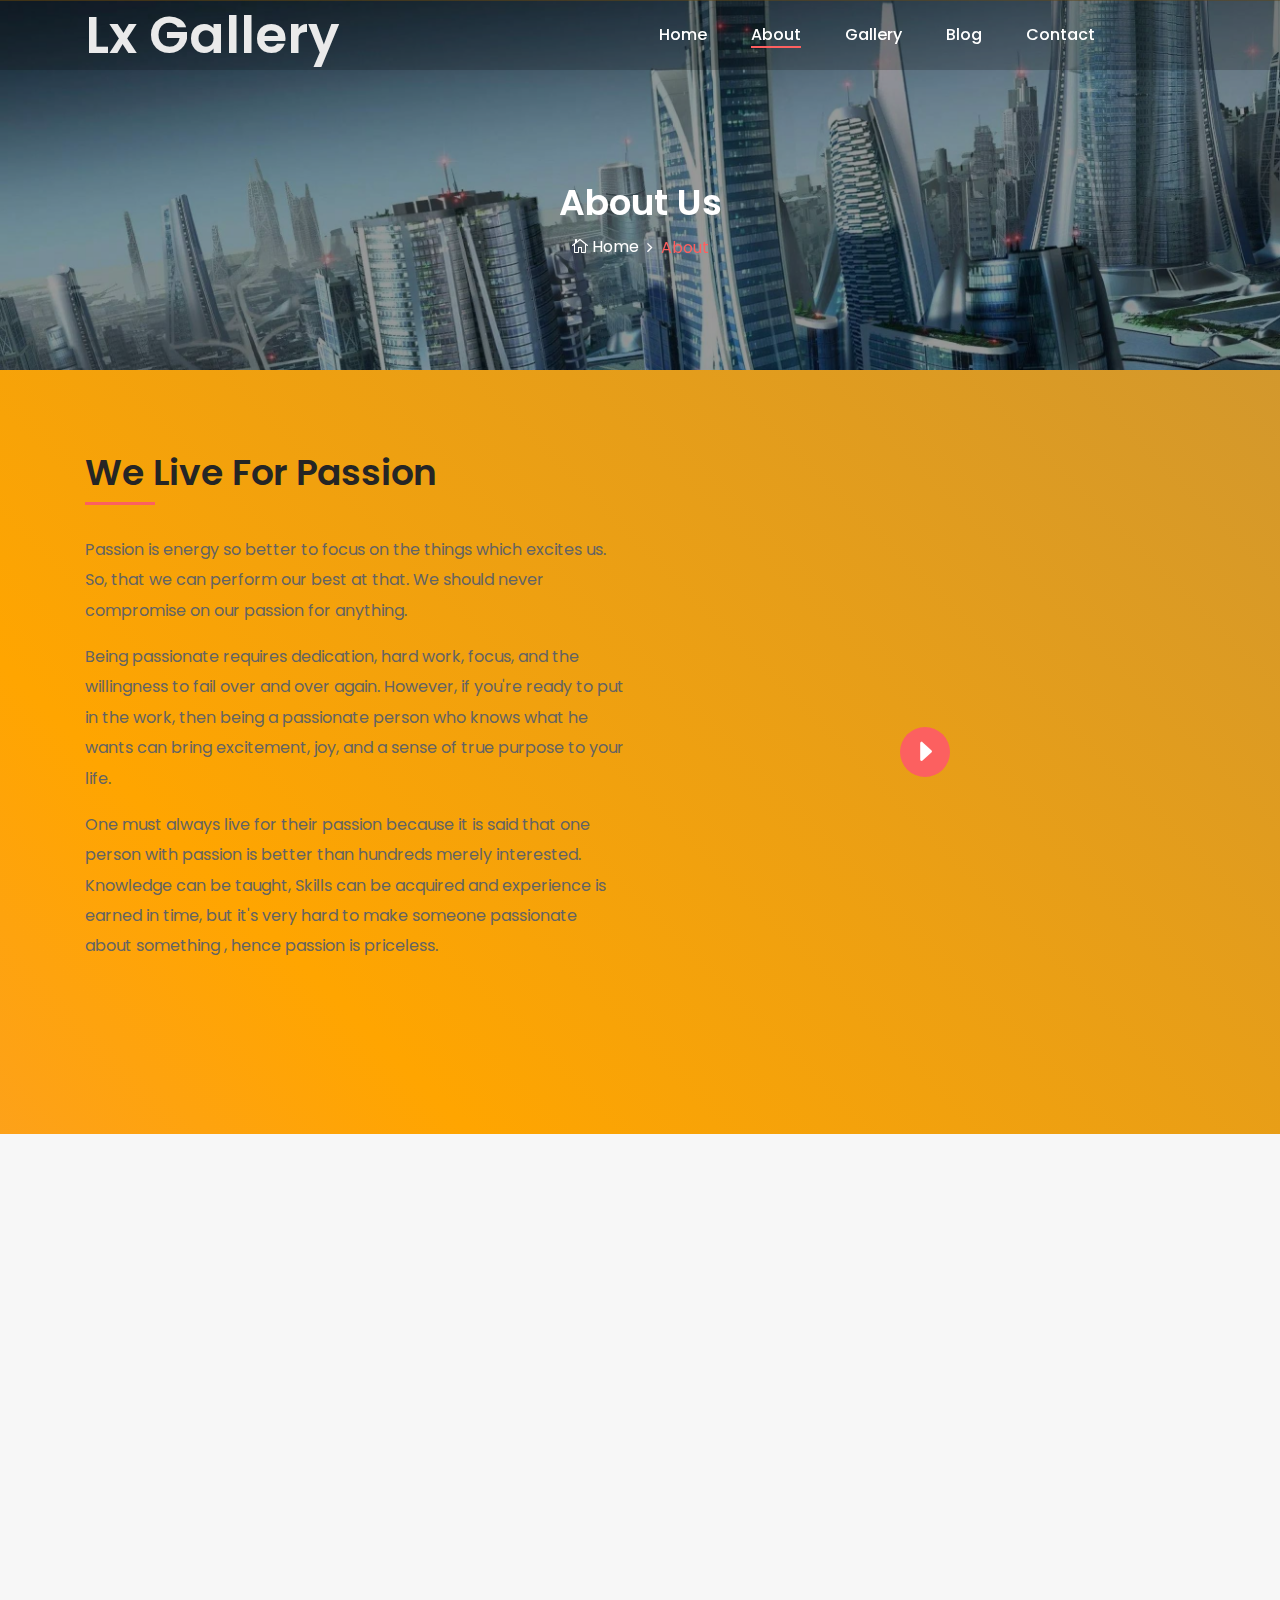
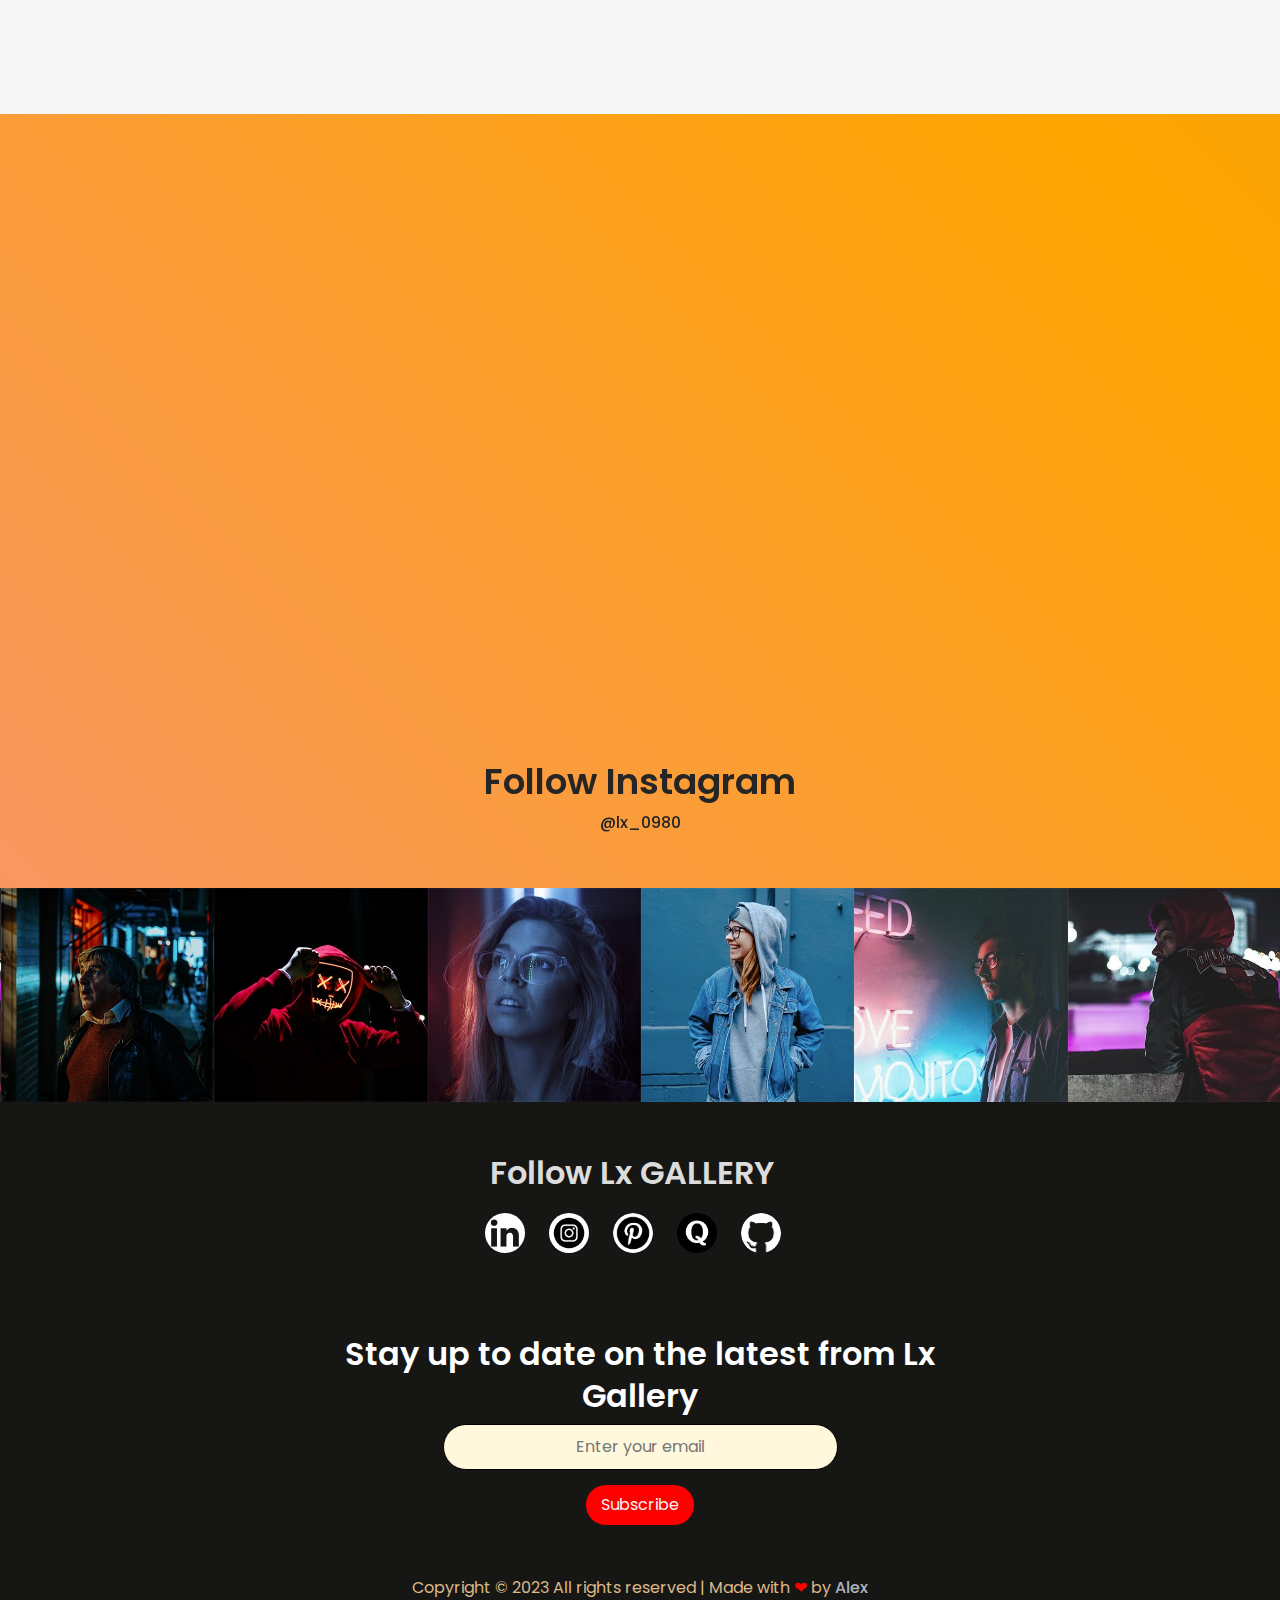
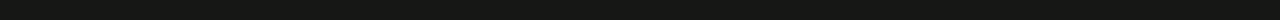
==== about.html @ c734c576 "new" ====
<!DOCTYPE html>
<html lang="en">

<!-- Mirrored from preview.colorlib.com/theme/lx/about.html by HTTrack Website Copier/3.x [XR&CO'2014], Mon, 04 Oct 2021 17:30:33 GMT -->

<head>
    <meta charset="UTF-8">
    <meta name="description" content="">
    <meta http-equiv="X-UA-Compatible" content="IE=edge">
    <meta name="viewport" content="width=device-width, initial-scale=1, shrink-to-fit=no">

    <title>Lx Gallery | About</title>
    <link rel="stylesheet" href="https://cdnjs.cloudflare.com/ajax/libs/font-awesome/6.0.0-beta2/css/all.min.css"
        integrity="sha512-YWzhKL2whUzgiheMoBFwW8CKV4qpHQAEuvilg9FAn5VJUDwKZZxkJNuGM4XkWuk94WCrrwslk8yWNGmY1EduTA=="
        crossorigin="anonymous" referrerpolicy="no-referrer" />
    <link rel="icon" href="img/core-img/favicon.png">

    <link rel="stylesheet" href="A.style.css.pagespeed.cf.0VivtDGN1d.css">

    <style>
        h1 {
            color: #eaeaea;
        }

        @media only screen and (max-width: 767px) {
            h1 {
                font-size: 1.8rem;
            }

            .classy-nav-container .classy-navbar .nav-brand {
                max-width: fit-content;
                margin-right: 15px;
            }
        }
    </style>
</head>

<body>

    <div id="preloader">
        <div class="loader"></div>
    </div>


    <div class="top-search-area">
        <div class="modal fade" id="searchModal" tabindex="-1" role="dialog" aria-hidden="true">
            <div class="modal-dialog modal-dialog-centered" role="document">
                <div class="modal-content">
                    <div class="modal-body">

                        <button type="button" class="btn close-btn" data-dismiss="modal" style="font-size: 18px;"><i
                                class="fas fa-times-circle"></i> </button>

                        <form action="https://preview.colorlib.com/theme/lx/index.html" method="post">
                            <input type="search" name="top-search-bar" class="form-control"
                                placeholder="Search and hit enter...">
                            <button type="submit">Search</button>
                        </form>
                    </div>
                </div>
            </div>
        </div>
    </div>



    <header class="header-area">

        <div class="main-header-area">
            <div class="classy-nav-container breakpoint-off">
                <div class="container">

                    <nav class="classy-navbar justify-content-between" id="lxNav">

                        <a class="nav-brand" href="index.html">
                            <h1>Lx Gallery</h1>
                        </a>

                        <div class="classy-navbar-toggler">
                            <span class="navbarToggler"><span></span><span></span><span></span></span>
                        </div>

                        <div class="classy-menu">

                            <div class="classycloseIcon">
                                <div class="cross-wrap"><span class="top"></span><span class="bottom"></span></div>
                            </div>

                            <div class="classynav">
                                <ul id="nav">
                                    <li><a href="index.html">Home</a></li>
                                    <li class="active"><a href="about.html">About</a></li>
                                    <li><a href="gallery.html">Gallery</a></li>
                                    <li><a href="blog.html">Blog</a></li>
                                    <li><a href="contact.html">Contact</a></li>
                                </ul>

                                <div class="search-icon" data-toggle="modal" data-target="#searchModal"> <i
                                        class="fa fa-search" aria-hidden="true"></i> </div>
                            </div>

                        </div>
                    </nav>
                </div>
            </div>
        </div>
    </header>


    <section class="breadcrumb-area bg-img bg-overlay jarallax" style="background-image: url(img/lx-imges/lx4.jpg);">
        <div class="container h-100">
            <div class="row h-100 align-items-center">
                <div class="col-12">
                    <div class="breadcrumb-content text-center">
                        <h2 class="page-title">About Us</h2>
                        <nav aria-label="breadcrumb">
                            <ol class="breadcrumb justify-content-center">
                                <li class="breadcrumb-item"><a href="index.html"><i class="icon_house_alt"></i> Home</a>
                                </li>
                                <li class="breadcrumb-item active" aria-current="page">About</li>
                            </ol>
                        </nav>
                    </div>
                </div>
            </div>
        </div>
    </section>


    <div class="about-us-area section-padding-80-0 clearfix">
        <div class="container">
            <div class="row align-items-center">
                <div class="col-12 col-lg-6">
                    <div class="about-us-content mb-80">
                        <h3 class="wow fadeInUp" data-wow-delay="100ms">We Live For Passion</h3>
                        <div class="line wow fadeInUp" data-wow-delay="200ms"></div>
                        <p class="wow fadeInUp simple-text-color" data-wow-delay="300ms">Passion is energy so better to
                            focus on the
                            things which excites us. So, that we can perform our best at that. We should never
                            compromise on our passion for anything.</p>
                        <p class="wow fadeInUp simple-text-color" data-wow-delay="250ms">Being passionate requires
                            dedication, hard work,
                            focus, and the willingness to fail over and over again. However, if you're ready to put in
                            the work, then being a passionate person who knows what he wants can bring excitement, joy,
                            and a sense of true purpose to your life.</p>
                        <p class="wow fadeInUp simple-text-color" data-wow-delay="400ms">One must always live for their
                            passion because it
                            is said that one person with passion is better than hundreds merely interested. Knowledge
                            can be taught, Skills can be
                            acquired and experience is earned in time, but it's very hard to make someone passionate
                            about something , hence passion is priceless.</p>
                        <a class="btn lx-btn btn-2 mt-30 wow fadeInUp" data-wow-delay="300ms"
                            href="contact.html">Contact Us</a>
                    </div>
                </div>
                <div class="col-12 col-lg-6">
                    <div class="about-video-area mb-80 wow fadeInUp" data-wow-delay="100ms">
                        <img src="https://i.ibb.co/8MHrgJZ/ELYSIAN-FIELDS-3030.jpg" alt="">
                        <div class="video-icon">
                            <a target="__blank" class="video-play-btn" onclick="redirect()"><i
                                    class="arrow_triangle-right"></i></a>
                        </div>
                    </div>
                </div>
            </div>
        </div>
    </div>


    <section class="why-choose-us-area bg-gray section-padding-80-0 clearfix">
        <div class="container">
            <div class="row">
                <div class="col-12">
                    <div class="section-heading text-center wow fadeInUp" data-wow-delay="100ms">
                        <h2>Why Choose Us</h2>
                    </div>
                </div>
            </div>
            <div class="row">

                <div class="col-md-6 col-lg-4">
                    <div class="why-choose-us-content text-center mb-80 wow fadeInUp" data-wow-delay="100ms">
                        <div class="chosse-us-icon">
                            <i class="fa fa-film" aria-hidden="true"></i>
                        </div>
                        <h4>High Quality Images</h4>
                        <p>Images and photography fascinates everybody but we believe in quality and provide High
                            quality images which are best to see, to show, to set. </p>
                    </div>
                </div>

                <div class="col-md-6 col-lg-4">
                    <div class="why-choose-us-content text-center mb-80 wow fadeInUp" data-wow-delay="300ms">
                        <div class="chosse-us-icon">
                            <i class="fa fa-pencil" aria-hidden="true"></i>
                        </div>
                        <h4>Abundant Experience</h4>
                        <p>Experiences makes a man perfect at everything. With a sufficient abundant experienced
                            phtographers we provide you the best images.</p>
                    </div>
                </div>

                <div class="col-md-6 col-lg-4">
                    <div class="why-choose-us-content text-center mb-80 wow fadeInUp" data-wow-delay="500ms">
                        <div class="chosse-us-icon">
                            <i class="fa fa-camera" aria-hidden="true"></i>
                        </div>
                        <h4>Modern Equipments</h4>
                        <p>With modern and updated equipments we are able to capture every moment in an attractive
                            manner. We use latest equipments.</p>
                    </div>
                </div>
            </div>
        </div>
    </section>


    <section class="our-team-area section-padding-80-50">
        <div class="container">
            <div class="row">
                <div class="col-12">
                    <div class="section-heading text-center wow fadeInUp" data-wow-delay="100ms">
                        <h2>Our Team</h2>
                    </div>
                </div>
            </div>
            <div class="row">

                <div class="col-md-6 col-xl-3">
                    <div class="team-content-area text-center mb-30 wow fadeInUp" data-wow-delay="100ms">
                        <div class="member-thumb">
                            <img src="img/bg-img/0AIB_github.jpg" alt="">
                        </div>
                        <h5>Lx</h5>
                        <span>Developer</span>
                        <div class="member-social-info">
                            <a href="https://github.com/0AIB" target="_blank" style="font-size: 18px; "><i
                                    class="fab fa-github" aria-hidden="true"></i></a>
                            <a href="https://www.twitter.com/Lx0980" target="_blank" style="font-size: 18px; "> <i
                                    class="fa fa-twitter" aria-hidden="true"></i> </a>
                            <a href="https://www.linkedin.com/in/lx-rn-1310b0256" target="_blank"
                                style="font-size: 18px; "> <i class="fa fa-linkedin" aria-hidden="true"></i> </a>
                            <a href="https://in.pinterest.com/Lx0980" target="_blank" style="font-size: 18px; "> <i
                                    class="fa fa-pinterest" aria-hidden="true"></i> </a>
                        </div>
                    </div>
                </div>

                <div class="col-md-6 col-xl-3">
                    <div class="team-content-area text-center mb-30 wow fadeInUp" data-wow-delay="300ms">
                        <div class="member-thumb">
                            <img src="img/bg-img/20.jpg" alt="">
                        </div>
                        <h5>Tommy Kim</h5>
                        <span>Photographer</span>
                        <div class="member-social-info">
                            <a href="https://www.facebook.com" target="_blank" style="font-size: 18px; "><i
                                    class="fab fa-facebook" aria-hidden="true"></i></a>
                            <a href="https://www.twitter.com/Lx0980/" target="_blank" style="font-size: 18px; "> <i
                                    class="fa fa-twitter" aria-hidden="true"></i> </a>
                            <a href="https://www.linkedin.com/in/lx-rn-1310b0256" target="_blank"
                                style="font-size: 18px; "> <i class="fa fa-linkedin" aria-hidden="true"></i> </a>
                            <a href="https://in.pinterest.com/Lx0980/" target="_blank" style="font-size: 18px; "> <i
                                    class="fa fa-pinterest" aria-hidden="true"></i> </a>
                        </div>
                    </div>
                </div>

                <div class="col-md-6 col-xl-3">
                    <div class="team-content-area text-center mb-30 wow fadeInUp" data-wow-delay="500ms">
                        <div class="member-thumb">
                            <img src="img/bg-img/21.jpg" alt="">
                        </div>
                        <h5>Max McCormick</h5>
                        <span>Photographer</span>
                        <div class="member-social-info">
                            <a href="https://t.me/LxChatGroup" target="_blank" style="font-size: 18px; "><i
                                    class="fab fa-telegram" aria-hidden="true"></i></a>
                            <a href="https://www.twitter.com/Lx0980" target="_blank" style="font-size: 18px; "> <i
                                    class="fa fa-twitter" aria-hidden="true"></i> </a>
                            <a href="https://www.linkedin.com/in/lx-rn-1310b0256" target="_blank"
                                style="font-size: 18px; "> <i class="fa fa-linkedin" aria-hidden="true"></i> </a>
                            <a href="https://in.pinterest.com/Lx0980" target="_blank" style="font-size: 18px; "> <i
                                    class="fa fa-pinterest" aria-hidden="true"></i> </a>
                        </div>
                    </div>
                </div>

                <div class="col-md-6 col-xl-3">
                    <div class="team-content-area text-center mb-30 wow fadeInUp" data-wow-delay="700ms">
                        <div class="member-thumb">
                            <img src="img/bg-img/22.jpg" alt="">
                        </div>
                        <h5>Robert Ward</h5>
                        <span>Photographer</span>
                        <div class="member-social-info">
                            <a href="https://t.me/LxChatGroup" target="_blank" style="font-size: 18px; "><i
                                    class="fab fa-telegram" aria-hidden="true"></i></a>
                            <a href="https://www.twitter.com/Lx0980" target="_blank" style="font-size: 18px; "> <i
                                    class="fa fa-twitter" aria-hidden="true"></i> </a>
                            <a href="https://www.linkedin.com/in/lx-rn-1310b0256/" target="_blank"
                                style="font-size: 18px; "> <i class="fa fa-linkedin" aria-hidden="true"></i> </a>
                            <a href="https://in.pinterest.com/Lx0980" target="_blank" style="font-size: 18px; "> <i
                                    class="fa fa-pinterest" aria-hidden="true"></i> </a>
                        </div>
                    </div>
                </div>
            </div>
        </div>
    </section>


    <div class="follow-area clearfix">
        <div class="container">
            <div class="row">
                <div class="col-12">
                    <div class="section-heading text-center">
                        <h2>Follow Instagram</h2>
                        <p><a href="https://www.instagram.com/lx_0980/">@lx_0980</a></p>
                    </div>
                </div>
            </div>
        </div>

        <div class="instragram-feed-area owl-carousel">

            <div class="single-instagram-item">
                <img src="img/bg-img/x11.jpg.pagespeed.ic.EUL6KdRKnX.jpg" alt="">
                <div class="instagram-hover-content text-center d-flex align-items-center justify-content-center">
                    <a href="#" style="font-size: 18px;">
                        <i class="fa fa-instagram" aria-hidden="true"></i>
                        <span>Lx_0980</span>
                    </a>
                </div>
            </div>

            <div class="single-instagram-item">
                <img src="img/bg-img/x12.jpg.pagespeed.ic.KtvCPGmp2L.jpg" alt="">
                <div class="instagram-hover-content text-center d-flex align-items-center justify-content-center">
                    <a href="#" style="font-size: 18px;">
                        <i class="fa fa-instagram" aria-hidden="true"></i>
                        <span>Lx_0980</span>
                    </a>
                </div>
            </div>

            <div class="single-instagram-item">
                <img src="img/bg-img/x13.jpg.pagespeed.ic.Yyn_qfYWhe.jpg" alt="">
                <div class="instagram-hover-content text-center d-flex align-items-center justify-content-center">
                    <a href="#" style="font-size: 18px;">
                        <i class="fa fa-instagram" aria-hidden="true"></i>
                        <span>Lx_0980</span>
                    </a>
                </div>
            </div>

            <div class="single-instagram-item">
                <img src="img/bg-img/x14.jpg.pagespeed.ic.HrODpshf0G.jpg" alt="">
                <div class="instagram-hover-content text-center d-flex align-items-center justify-content-center">
                    <a href="#" style="font-size: 18px;">
                        <i class="fa fa-instagram" aria-hidden="true"></i>
                        <span>Lx_0980</span>
                    </a>
                </div>
            </div>

            <div class="single-instagram-item">
                <img src="img/bg-img/x15.jpg.pagespeed.ic.E9v-lQJEPj.jpg" alt="">
                <div class="instagram-hover-content text-center d-flex align-items-center justify-content-center">
                    <a href="#" style="font-size: 18px;">
                        <i class="fa fa-instagram" aria-hidden="true"></i>
                        <span>Lx_0980</span>
                    </a>
                </div>
            </div>

            <div class="single-instagram-item">
                <img src="img/bg-img/x16.jpg.pagespeed.ic._rIX_EXu7n.jpg" alt="">
                <div class="instagram-hover-content text-center d-flex align-items-center justify-content-center">
                    <a href="#" style="font-size: 18px;">
                        <i class="fa fa-instagram" aria-hidden="true"></i>
                        <span>Lx_0980</span>
                    </a>
                </div>
            </div>
        </div>
    </div>


    <footer>
        <div class="wrapper">
            <div class="containerUp">
                <div class="social-info">
                    <h2>Follow Lx GALLERY</h2>
                    <div class="icons">

                        <a href="https://www.linkedin.com/in/lx-rn-1310b0256" target="_blank"><img
                                src="./img/footer-icons/pinpng.com-linkedin-png-533635.png"></a>
                        <a href="https://www.instagram.com/lx_0980" target="_blank"><img
                                src="./img/footer-icons/insta.jpg"></a>
                         <a href="https://in.pinterest.com/Lx0980/" target="_blank"><img
                                src="./img/footer-icons/pinterest-new.png"></a>
                        <a href="https://www.quora.com/profile/Lx0980" target="_blank"><img
                                src="./img/footer-icons/quora.png"></a>
                        <a href="https://github.com/0AIB" target="_blank"><img
                                src="./img/footer-icons/gtihub.png"></a>

                    </div>
                </div>
                <div class="connect">
                    <h2>Stay up to date on the latest from Lx Gallery</h2>
                    <form>
                        <input type="email" placeholder="Enter your email">
                        <button>Subscribe</button>
                    </form>
                </div>
            </div>
            <hr>
            <div class="containerDown">
                <div class="last">
                    <p>Copyright © 2023 All rights reserved | Made with <span class="heart">❤</span> by <a href="#"
                            target="_blank">Alex</a></p>
                </div>
            </div>
        </div>
    </footer>


    <script src="js/jquery.min.js"></script>

    <script src="js/popper.min.js%2bbootstrap.min.js.pagespeed.jc.9S4FA15Zn6.js"></script>
    <script>
        eval(mod_pagespeed_2mSwO3vn68);
    </script>

    <script>
        eval(mod_pagespeed_aQrG1NKKxL);
    </script>

    <script src="js/lx.bundle.js"></script>

    <script src="js/default-assets/active.js"></script>

    <script async src="https://www.googletagmanager.com/gtag/js?id=UA-23581568-13"></script>
    <script>
        window.dataLayer = window.dataLayer || [];
        function redirect() {
            window.location.href = "https://youtu.be/9WZVhs7TDdA"
        }
        function gtag() {
            dataLayer.push(arguments);
        }
        gtag('js', new Date());

        gtag('config', 'UA-23581568-13');
    </script>
    <script defer src="../../../static.cloudflareinsights.com/beacon.min.js"
        data-cf-beacon='{"rayId":"6990232658ee1baa","token":"cd0b4b3a733644fc843ef0b185f98241","version":"2021.9.0","si":100}'></script>
</body>

<!-- Mirrored from preview.colorlib.com/theme/lx/about.html by HTTrack Website Copier/3.x [XR&CO'2014], Mon, 04 Oct 2021 17:30:38 GMT -->

</html>
---- A.style.css.pagespeed.cf.0VivtDGN1d.css ----
@import url(https://fonts.googleapis.com/css?family=Poppins:100,200,300,400,500,600,700);
@import url(css/bootstrap.min.css);
@import url(css/animate.css);
@import url(css/default-assets/classy-nav.css);
@import url(css/owl.carousel.min.css);
@import url(css/magnific-popup.css);
@import url(css/font-awesome.min.css);
@import url(css/default-assets/themify-icons.css);
@import url(css/style.css);
* {
  margin: 0;
  padding: 0
}

body {
  font-family: "Poppins", sans-serif;
  font-weight: 400;
  font-size: 16px;
  position: relative;
  z-index: auto
}

h1, h2, h3, h4, h5, h6 {
  font-family: "Poppins", sans-serif;
  color: #252525;
  line-height: 1.3;
  font-weight: 600
}

a, a:active, a:focus, a:hover {
  color: #252525;
  text-decoration: none;
  -webkit-transition-duration: 500ms;
  -o-transition-duration: 500ms;
  transition-duration: 500ms;
  outline: none;
  font-weight: 500
}

li {
  list-style: none
}

p {
  line-height: 1.9;
  color: #636363;
  font-size: 16px;
  font-weight: 400
}

img {
  width: 100%;
  height: auto
}

ul {
  margin: 0;
  padding: 0
}

ul li {
  margin: 0;
  padding: 0
}

.bg-overlay {
  position: relative;
  z-index: 1
}

.bg-overlay::after {
  position: absolute;
  content: "";
  height: 100%;
  width: 100%;
  top: 0;
  left: 0;
  z-index: -1;
  background-color: rgba(0, 0, 0, .4)
}

.bg-img {
  background-position: center center!important;
  background-size: cover!important;
  background-repeat: no-repeat!important
}

.jarallax {
  position: relative;
  z-index: 0
}

.jarallax>.jarallax-img {
  position: absolute;
  object-fit: cover;
  font-family: 'object-fit: cover';
  top: 0;
  left: 0;
  width: 100%;
  height: 100%;
  z-index: -1
}

.mfp-image-holder .mfp-close, .mfp-iframe-holder .mfp-close {
  position: fixed;
  z-index: 100;
  color: #fff;
  right: 20px;
  text-align: center;
  padding-right: 0;
  width: 100%;
  top: 20px;
  width: 30px;
  background: #fc6060;
  height: 30px;
  line-height: 30px
}

img.mfp-img {
  -webkit-box-shadow: 0 2px 40px 8px rgba(15, 15, 15, .15);
  box-shadow: 0 2px 40px 8px rgba(15, 15, 15, .15)
}

button.mfp-close, button.mfp-arrow {
  background: #fc6060
}

.mfp-bottom-bar {
  display: none!important
}

.mfp-bg {
  background-color: #000
}

.bg-transparent {
  background-color: transparent!important
}

.bg-gray {
  background-color: #f7f7f7!important
}

textarea:focus, input:focus {
  outline: none
}

textarea:invalid, input:invalid, textarea:required, input:required {
  box-shadow: none!important
}

.border {
  border-color: #ebebeb
}

.mfp-arrow-left::after {
  border-right-color: transparent
}

.mfp-arrow-left::before {
  border-right-color: #fff
}

.mfp-arrow-right::after {
  border-left-color: transparent
}

.mfp-arrow-right::before {
  border-left-color: #fff
}

.mt-15 {
  margin-top: 15px
}

.mt-30 {
  margin-top: 30px
}

.mt-40 {
  margin-top: 40px
}

.mt-50 {
  margin-top: 50px
}

.mt-70 {
  margin-top: 70px
}

.mt-80 {
  margin-top: 80px
}

.mt-100 {
  margin-top: 100px
}

.mt-150 {
  margin-top: 150px
}

.mr-15 {
  margin-right: 15px
}

.mr-30 {
  margin-right: 30px
}

.mr-50 {
  margin-right: 50px
}

.mr-100 {
  margin-right: 100px
}

.mb-10 {
  margin-bottom: 10px
}

.mb-15 {
  margin-bottom: 15px
}

.mb-30 {
  margin-bottom: 30px
}

.mb-40 {
  margin-bottom: 40px
}

.mb-50 {
  margin-bottom: 50px
}

.mb-60 {
  margin-bottom: 60px
}

.mb-70 {
  margin-bottom: 70px
}

.mb-80 {
  margin-bottom: 80px
}

.mb-100 {
  margin-bottom: 100px
}

.ml-15 {
  margin-left: 15px
}

.ml-30 {
  margin-left: 30px
}

.ml-50 {
  margin-left: 50px
}

.ml-100 {
  margin-left: 100px
}

.pt-50 {
  padding-top: 50px!important
}

.section-padding-80 {
  padding-top: 80px;
  padding-bottom: 80px
}

.section-padding-0-80 {
  padding-top: 0;
  padding-bottom: 80px
}

.section-padding-80-0 {
  padding-top: 80px;
  padding-bottom: 0
}

.section-padding-80-50 {
  padding-top: 80px;
  padding-bottom: 50px
}

.section-padding-100 {
  padding-top: 100px;
  padding-bottom: 100px
}

.section-padding-0-100 {
  padding-top: 0;
  padding-bottom: 100px
}

.section-padding-100-0 {
  padding-top: 100px;
  padding-bottom: 0
}

#preloader {
  position: fixed;
  width: 100%;
  height: 100%;
  z-index: 9999999;
  top: 0;
  left: 0;
  background-color: #fff;
  display: -webkit-box;
  display: -ms-flexbox;
  display: flex;
  -webkit-box-align: center;
  -ms-flex-align: center;
  align-items: center;
  -webkit-box-pack: center;
  -ms-flex-pack: center;
  justify-content: center;
  overflow: hidden
}

.loader, .loader:before, .loader:after {
  border-radius: 50%;
  width: 2.5em;
  height: 2.5em;
  -webkit-animation-fill-mode: both;
  animation-fill-mode: both;
  -webkit-animation: load7 1.8s infinite ease-in-out;
  animation: load7 1.8s infinite ease-in-out
}

.loader {
  margin-top: -20px;
  color: #fc6060;
  font-size: 6px;
  position: relative;
  -webkit-transform: translateZ(0);
  -ms-transform: translateZ(0);
  transform: translateZ(0);
  -webkit-animation-delay: -.16s;
  animation-delay: -.16s
}

.loader:before, .loader:after {
  content: '';
  position: absolute;
  top: 0
}

.loader:before {
  left: -3.5em;
  -webkit-animation-delay: -.32s;
  animation-delay: -.32s
}

.loader:after {
  left: 3.5em
}

@-webkit-keyframes load7 {
  0%, 80%, 100% {
    box-shadow: 0 2.5em 0 -1.3em;
  }
  40% {
    box-shadow: 0 2.5em 0 0;
  }
}

@keyframes load7 {
  0%, 80%, 100% {
    box-shadow: 0 2.5em 0 -1.3em;
  }
  40% {
    box-shadow: 0 2.5em 0 0;
  }
}

.section-heading {
  position: relative;
  z-index: 1;
  margin-bottom: 50px
}

.section-heading h2 {
  font-size: 36px;
  text-transform: capitalize;
  margin-bottom: 5px;
  display: block;
  line-height: 1.2
}

@media only screen and (max-width:767px) {
  .section-heading h2 {
    font-size: 24px
  }
}

.section-heading p {
  margin-bottom: 0
}

.section-heading.white p, .section-heading.white h2 {
  color: #fff
}

#scrollUp {
  position: fixed;
  right: 40px;
  font-size: 20px;
  line-height: 40px;
  width: 40px;
  height: 40px;
  bottom: 40px;
  background-color: #fc6060;
  color: #fff;
  text-align: center;
  -webkit-transition-duration: 500ms;
  -o-transition-duration: 500ms;
  transition-duration: 500ms;
  border-radius: 50%;
  -webkit-box-shadow: 0 2px 40px 8px rgba(15, 15, 15, .15);
  box-shadow: 0 2px 40px 8px rgba(15, 15, 15, .15);
  z-index: 15962536
}

@media only screen and (max-width:767px) {
  #scrollUp {
    right: 20px;
    bottom: 20px
  }
}

#scrollUp:focus, #scrollUp:hover {
  background-color: #000;
  color: #fff
}

.btn:focus {
  box-shadow: none
}

.lx-btn {
  position: relative;
  z-index: 1;
  min-width: 160px;
  height: 46px;
  line-height: 42px;
  font-size: 16px;
  font-weight: 500;
  display: inline-block;
  padding: 0 30px;
  text-align: center;
  text-transform: capitalize;
  background-color: transparent;
  color: #fff;
  border: 2px solid #fc6060;
  border-radius: 60px;
  -webkit-transition-duration: 500ms;
  -o-transition-duration: 500ms;
  transition-duration: 500ms
}

.lx-btn.btn-2 {
  color: #252525
}

.lx-btn:focus, .lx-btn:hover {
  font-weight: 500;
  -webkit-box-shadow: 0 2px 40px 8px rgba(15, 15, 15, .15);
  box-shadow: 0 2px 40px 8px rgba(15, 15, 15, .15);
  background-color: #fc6060;
  color: #fff
}

.badges-btn {
  background-color: #ebebeb;
  padding: 5px 15px;
  display: inline-block;
  color: #636363;
  font-size: 12px;
  font-weight: 500;
  text-transform: uppercase;
  border-radius: 2px;
  -webkit-transition-duration: 500ms;
  -o-transition-duration: 500ms;
  transition-duration: 500ms;
  letter-spacing: 1px
}

.badges-btn:hover, .badges-btn:focus {
  background-color: #fc6060;
  color: #fff;
  font-weight: 500
}

.header-area {
  position: fixed;
  z-index: 100;
  width: 100%;
  -webkit-transition-duration: 500ms;
  -o-transition-duration: 500ms;
  transition-duration: 500ms;
  background-color: transparent
}

.header-area .search-icon {
  position: relative;
  z-index: 1;
  margin-left: 80px
}

.header-area .search-icon i {
  font-size: 18px;
  color: #fff;
  cursor: pointer;
  transition: 0.5s;
}
.header-area .search-icon i:hover {
  transition: 0.5s;
  color: #fc6060;
}

.top-search-area .modal {
  background-color: rgba(0, 0, 0, .7)
}

.top-search-area .modal-content .modal-body {
  padding: 50px
}

.top-search-area .modal-content .modal-body button.close-btn {
  position: absolute;
  top: 15px;
  right: 15px;
  z-index: 10;
  font-size: 14px
}

.top-search-area .modal-content .modal-body button.close-btn.btn {
  padding: 0;
  background-color: transparent
}

.top-search-area form {
  width: 100%;
  position: relative;
  z-index: 1
}

.top-search-area form input {
  width: 100%;
  height: 50px;
  border: none;
  -webkit-box-shadow: 0 0 30px 15px rgba(0, 0, 0, .08);
  box-shadow: 0 0 30px 15px rgba(0, 0, 0, .08);
  border-radius: 6px;
  font-size: 12px;
  font-style: italic;
  padding: 0 20px
}

.top-search-area form input:focus {
  -webkit-box-shadow: 0 0 30px 15px rgba(0, 0, 0, .08);
  box-shadow: 0 0 30px 15px rgba(0, 0, 0, .08)
}

.top-search-area form button {
  position: absolute;
  width: 100px;
  height: 50px;
  top: 0;
  right: 0;
  z-index: 10;
  border-radius: 0 6px 6px 0;
  border: none;
  background-color: #fc6060;
  font-weight: 600;
  font-size: 14px;
  text-transform: uppercase;
  text-align: center;
  color: #fff;
  cursor: pointer
}

.classy-nav-container {
  background-color: transparent;
  padding: 0
}

.classy-nav-container .classy-navbar {
  -webkit-transition-duration: 500ms;
  -o-transition-duration: 500ms;
  transition-duration: 500ms;
  height: 70px;
  padding: 0
}

@media only screen and (max-width:767px) {
  .classy-nav-container .classy-navbar .nav-brand {
    max-width: fit-content;
    margin-right: 15px
  }
}

.classy-nav-container .classy-navbar .classynav ul li a {
  font-size: 16px;
  text-transform: capitalize;
  color: #fff;
  font-weight: 500;
  padding: 0 20px
}

.classy-nav-container .classy-navbar .classynav ul li a:hover, .classy-nav-container .classy-navbar .classynav ul li a:focus {
  color: #fc6060
}

@media only screen and (min-width:992px) and (max-width:1199px) {
  .classy-nav-container .classy-navbar .classynav ul li a {
    font-size: 14px
  }
}

@media only screen and (min-width:768px) and (max-width:991px) {
  .classy-nav-container .classy-navbar .classynav ul li a {
    font-size: 14px;
    color: #252525
  }
  .classy-nav-container .classy-navbar .classynav ul li a:hover, .classy-nav-container .classy-navbar .classynav ul li a:focus {
    color: #fc6060
  }
}

@media only screen and (max-width:767px) {
  .classy-nav-container .classy-navbar .classynav ul li a {
    font-size: 14px;
    color: #252525
  }
  .classy-nav-container .classy-navbar .classynav ul li a:hover, .classy-nav-container .classy-navbar .classynav ul li a:focus {
    color: #fc6060
  }
}

.classy-nav-container .classy-navbar .classynav ul li.cn-dropdown-item ul li a, .classy-nav-container .classy-navbar .classynav ul li.megamenu-item ul li a {
  font-size: 14px;
  text-transform: capitalize;
  height: 42px;
  line-height: 42px;
  padding: 0 30px;
  color: #252525
}

.classy-nav-container .classy-navbar .classynav ul li.cn-dropdown-item ul li a:focus, .classy-nav-container .classy-navbar .classynav ul li.cn-dropdown-item ul li a:hover, .classy-nav-container .classy-navbar .classynav ul li.megamenu-item ul li a:focus, .classy-nav-container .classy-navbar .classynav ul li.megamenu-item ul li a:hover {
  color: #fc6060
}

.classynav ul li.active a {
  position: relative;
  z-index: 1
}

.classynav ul li.active a::before {
  width: calc(100% - 40px);
  height: 2px;
  background-color: #fc6060;
  position: absolute;
  bottom: 7px;
  left: 0;
  z-index: 1;
  content: '';
  left: 50%;
  transform: translateX(-50%)
}

@media only screen and (min-width:768px) and (max-width:991px) {
  .classynav ul li.active a::before {
    display: none
  }
}

@media only screen and (max-width:767px) {
  .classynav ul li.active a::before {
    display: none
  }
}

.classynav ul li.has-down>a::after, .classynav ul li.has-down.active>a::after, .classynav ul li.megamenu-item>a::after {
  color: #fc6060
}

.breakpoint-off .classynav ul li .dropdown, .breakpoint-off .classynav ul li .megamenu {
  width: 210px;
  -webkit-box-shadow: 0 2px 40px 8px rgba(15, 15, 15, .15);
  box-shadow: 0 2px 40px 8px rgba(15, 15, 15, .15);
  border-radius: 6px
}

.breakpoint-off .classynav ul li .megamenu {
  width: 100%
}

.classy-navbar-toggler .navbarToggler span {
  background-color: #252525
}

.main-header-area {
  position: relative;
  z-index: 1;
  background-color: transparent;
  -webkit-transition-duration: 500ms;
  -o-transition-duration: 500ms;
  transition-duration: 500ms;
  height: 70px;
  background-color: rgba(0, 0, 0, .2)
}

.main-header-area.sticky {
  background-color: #000
}

.classy-navbar-toggler .navbarToggler span {
  background-color: #fff
}

.welcome-area {
  position: relative;
  z-index: 1
}

.welcome-slides {
  position: relative;
  z-index: 1;
  overflow: hidden
}

.welcome-slides .owl-prev, .welcome-slides .owl-next {
  -webkit-transition-duration: 500ms;
  -o-transition-duration: 500ms;
  transition-duration: 500ms;
  width: 66px;
  height: 66px;
  border-radius: 50%;
  background-color: rgba(255, 255, 255, .1);
  position: absolute;
  top: 50%;
  left: 70px;
  margin-top: -33px;
  z-index: 10;
  text-align: center;
  line-height: 70px;
  color: #fff;
  font-size: 30px
}

.welcome-slides .owl-prev:hover, .welcome-slides .owl-prev:focus, .welcome-slides .owl-next:hover, .welcome-slides .owl-next:focus {
  background-color: #fc6060
}

@media only screen and (min-width:768px) and (max-width:991px) {
  .welcome-slides .owl-prev, .welcome-slides .owl-next {
    left: 30px
  }
}

@media only screen and (max-width:767px) {
  .welcome-slides .owl-prev, .welcome-slides .owl-next {
    width: 40px;
    left: 15px;
    height: 40px;
    font-size: 18px;
    line-height: 44px
  }
}

.welcome-slides .owl-next {
  left: auto;
  right: 70px
}

@media only screen and (min-width:768px) and (max-width:991px) {
  .welcome-slides .owl-next {
    right: 30px
  }
}

@media only screen and (max-width:767px) {
  .welcome-slides .owl-next {
    right: 15px
  }
}

.single-welcome-slide {
  position: relative;
  z-index: 2;
  width: 100%;
  height: 880px;
  background-color: #fc6060
}

@media only screen and (min-width:992px) and (max-width:1199px) {
  .single-welcome-slide {
    height: 750px
  }
}

@media only screen and (min-width:768px) and (max-width:991px) {
  .single-welcome-slide {
    height: 750px
  }
}

@media only screen and (max-width:767px) {
  .single-welcome-slide {
    height: 600px
  }
}

.single-welcome-slide .welcome-text {
  position: relative;
  z-index: 1
}

.single-welcome-slide .welcome-text h2 {
  font-weight: 700;
  font-size: 82px;
  display: block;
  margin-bottom: 0;
  background: -webkit-linear-gradient(#ff9696, #ffe89e);
  -webkit-background-clip: text;
  -webkit-text-fill-color: transparent
}

@media only screen and (max-width:767px) {
  .single-welcome-slide .welcome-text h2 {
    font-size: 42px
  }
}

.single-welcome-slide .welcome-text p {
  color: #fff;
  margin-bottom: 50px;
  display: block
}

.single-welcome-slide .welcome-text .hero-mail-contact {
  color: #fff;
  font-style: italic;
  text-decoration: underline
}

.single-welcome-slide .welcome-text .hero-mail-contact:hover, .single-welcome-slide .welcome-text .hero-mail-contact:focus {
  color: #fc6060
}

.footer-content {
  padding: 20px 0
}

.footer-content .copywrite-text {
  position: relative;
  z-index: 1
}

.footer-content .copywrite-text p {
  margin-bottom: 0;
  color: #252525
}

@media only screen and (max-width:767px) {
  .footer-content .copywrite-text p {
    font-size: 12px
  }
}

.footer-content .copywrite-text p a {
  color: #fc6060;
  font-weight: 400
}

@media only screen and (max-width:767px) {
  .footer-content .copywrite-text p a {
    font-size: 12px
  }
  .footer-content .footer-logo a img {
    max-width: 50px
  }
}

.footer-content .social-info a {
  color: #252525;
  font-size: 16px;
  margin-right: 20px
}

.footer-content .social-info a:last-child {
  margin-right: 0
}

@media only screen and (max-width:767px) {
  .footer-content .social-info a {
    margin-right: 5px;
    font-size: 12px
  }
}

.footer-content .social-info a:hover, .footer-content .social-info a:focus {
  color: #fc6060
}

.single-instagram-item {
  position: relative;
  z-index: 1;
  overflow: hidden;
  -webkit-transition-duration: 500ms;
  -o-transition-duration: 500ms;
  transition-duration: 500ms
}

.single-instagram-item img {
  width: 100%;
  -webkit-transition-duration: 1500ms;
  -o-transition-duration: 1500ms;
  transition-duration: 1500ms
}

.single-instagram-item .instagram-hover-content {
  width: 100%;
  height: 100%;
  position: absolute;
  top: 0;
  bottom: 0;
  left: 0;
  right: 0;
  background-color: rgba(252, 96, 96, .9);
  opacity: 0;
  visibility: hidden;
  -webkit-transition-duration: 500ms;
  -o-transition-duration: 500ms;
  transition-duration: 500ms
}

.single-instagram-item .instagram-hover-content a {
  text-align: center
}

.single-instagram-item .instagram-hover-content a i {
  color: #fff;
  font-size: 32px;
  display: block;
  margin-bottom: 15px
}

.single-instagram-item .instagram-hover-content a span {
  font-size: 14px;
  margin-bottom: 0;
  color: #fff
}

@media only screen and (min-width:992px) and (max-width:1199px) {
  .single-instagram-item .instagram-hover-content a span {
    font-size: 12px
  }
}

@media only screen and (min-width:768px) and (max-width:991px) {
  .single-instagram-item .instagram-hover-content a span {
    font-size: 12px
  }
}

@media only screen and (max-width:767px) {
  .single-instagram-item .instagram-hover-content a span {
    font-size: 12px
  }
}

.single-instagram-item:hover img {
  -webkit-transform: scale(1.1);
  -ms-transform: scale(1.1);
  transform: scale(1.1)
}

.single-instagram-item:hover .instagram-hover-content {
  opacity: 1;
  visibility: visible
}

.instagram-gallery-single-item:hover .instagram-hover-content .zoom-img {
  margin-top: 0;
  opacity: 1
}

.about-us-content h3 {
  font-size: 36px;
  display: block;
  margin-bottom: 5px
}

@media only screen and (max-width:767px) {
  .about-us-content h3 {
    font-size: 24px
  }
}

.about-us-content .line {
  height: 3px;
  width: 70px;
  background-color: #fc6060;
  margin-bottom: 30px
}

.about-video-area {
  position: relative;
  z-index: 1;
  border-radius: 10px
}

.about-video-area img {
  -webkit-box-shadow: 3px 0 24px rgba(0, 0, 0, .15);
  box-shadow: 3px 0 24px rgba(0, 0, 0, .15);
  width: 100%;
  border-radius: 10px
}

.about-video-area .video-icon a {
  position: absolute;
  top: 50%;
  left: 50%;
  z-index: 99;
  -webkit-transform: translate(-50%, -50%);
  -ms-transform: translate(-50%, -50%);
  transform: translate(-50%, -50%);
  color: #fff;
  height: 50px;
  width: 50px;
  display: inline-block;
  background-color: #fc6060;
  text-align: center;
  line-height: 56px;
  font-size: 38px;
  border-radius: 50%
}

.about-video-area .video-icon a::after {
  content: '';
  position: absolute;
  width: 0%;
  height: 0%;
  border-radius: 50%;
  background-color: transparent;
  top: 50%;
  left: 50%;
  -webkit-transform: translate(-50%, -50%);
  -ms-transform: translate(-50%, -50%);
  transform: translate(-50%, -50%);
  border: 2px solid #fc6060;
  -webkit-animation: video-icon 1200ms linear infinite;
  animation: video-icon 1200ms linear infinite;
  z-index: -10
}

.about-video-area .video-icon a:hover, .about-video-area .video-icon a:focus {
  background-color: #000
}

.about-video-area .video-icon a:hover::after, .about-video-area .video-icon a:focus::after {
  border: 2px solid #000
}

@-webkit-keyframes video-icon {
  0% {
    width: 0;
    height: 0;
    opacity: 1;
  }
  50% {
    width: 100%;
    height: 100%;
    opacity: 1;
  }
  100% {
    width: 200%;
    height: 200%;
    opacity: 0;
  }
}

@keyframes video-icon {
  0% {
    width: 0;
    height: 0;
    opacity: 1;
  }
  50% {
    width: 100%;
    height: 100%;
    opacity: 1;
  }
  100% {
    width: 200%;
    height: 200%;
    opacity: 0;
  }
}

.why-choose-us-content {
  -webkit-transition-duration: 800ms;
  -o-transition-duration: 800ms;
  transition-duration: 800ms;
  background-color: #fff;
  padding: 80px 30px 50px;
  border-radius: 10px;
  box-shadow: 3px 0 15px -1px rgba(0, 0, 0, .15);
  position: relative;
  z-index: 1;
  margin-top: 50px
}

.why-choose-us-content .chosse-us-icon {
  -webkit-transition-duration: 800ms;
  -o-transition-duration: 800ms;
  transition-duration: 800ms;
  height: 76px;
  width: 76px;
  background-color: #fc6060;
  display: inline-block;
  text-align: center;
  line-height: 76px;
  border-radius: 50%;
  color: #fff;
  font-size: 30px;
  position: absolute;
  top: -38px;
  left: 50%;
  margin-left: -38px
}

.why-choose-us-content h4 {
  font-size: 20px;
  font-weight: 500;
  margin-bottom: 15px;
  -webkit-transition-duration: 800ms;
  -o-transition-duration: 800ms;
  transition-duration: 800ms
}

.why-choose-us-content p {
  -webkit-transition-duration: 800ms;
  -o-transition-duration: 800ms;
  transition-duration: 800ms;
  font-size: 14px;
  margin-bottom: 0
}

.why-choose-us-content:hover, .why-choose-us-content:focus {
  background-color: #fc6060
}

.why-choose-us-content:hover .chosse-us-icon, .why-choose-us-content:focus .chosse-us-icon {
  background-color: #000;
  box-shadow: 0 5px 15px 2px rgba(255, 255, 255, .15)
}

.why-choose-us-content:hover h4, .why-choose-us-content:hover p, .why-choose-us-content:focus h4, .why-choose-us-content:focus p {
  color: #fff
}

.breadcrumb-area {
  position: relative;
  z-index: 1;
  height: 370px
}

@media only screen and (max-width:767px) {
  .breadcrumb-area {
    height: 240px
  }
}

.breadcrumb-area .page-title {
  color: #fff;
  font-size: 36px
}

@media only screen and (max-width:767px) {
  .breadcrumb-area .page-title {
    font-size: 24px
  }
}

.breadcrumb-content {
  position: relative;
  z-index: 1;
  margin-top: 70px
}

.breadcrumb-content .breadcrumb {
  padding: 0;
  background-color: transparent;
  margin-bottom: 0
}

.breadcrumb-content .breadcrumb .breadcrumb-item {
  color: #fc6060;
  font-weight: 400;
  font-size: 16px
}

.breadcrumb-content .breadcrumb .breadcrumb-item a {
  font-size: 16px;
  color: #fff;
  font-weight: 400
}

.breadcrumb-content .breadcrumb .breadcrumb-item a:hover, .breadcrumb-content .breadcrumb .breadcrumb-item a:focus {
  color: #fc6060
}

.breadcrumb-content .breadcrumb .breadcrumb-item+.breadcrumb-item::before {
  content: '\f105';
  color: #fff;
  font-family: "FontAwesome"
}

.breadcrumb-area.blog {
  height: 550px
}

.breadcrumb-area.blog .breadcrumb-content .post-catagory {
  padding: 2px 15px;
  border-radius: 2px;
  font-size: 12px;
  text-transform: uppercase;
  color: #fff;
  background-color: #fc6060;
  font-weight: 500;
  margin-bottom: 15px
}

.breadcrumb-area.blog .breadcrumb-content .post-catagory:hover, .breadcrumb-area.blog .breadcrumb-content .post-catagory:focus {
  font-weight: 500;
  background-color: #000
}

.breadcrumb-area.blog .breadcrumb-content .page-title {
  display: block;
  font-size: 48px;
  margin-bottom: 20px
}

@media only screen and (max-width:767px) {
  .breadcrumb-area.blog .breadcrumb-content .page-title {
    font-size: 30px
  }
}

.breadcrumb-area.blog .breadcrumb-content .post-meta {
  position: relative;
  z-index: 1;
  margin-bottom: 5px
}

.breadcrumb-area.blog .breadcrumb-content .post-meta a {
  position: relative;
  z-index: 1;
  font-size: 16px;
  color: #fff;
  font-weight: 500;
  margin-right: 21px
}

@media only screen and (max-width:767px) {
  .breadcrumb-area.blog .breadcrumb-content .post-meta a {
    font-size: 13px
  }
}

.breadcrumb-area.blog .breadcrumb-content .post-meta a::after {
  content: '|';
  position: absolute;
  top: 0;
  right: -11px;
  z-index: 1
}

.breadcrumb-area.blog .breadcrumb-content .post-meta a:last-child::after {
  display: none
}

.breadcrumb-area.blog .breadcrumb-content .post-meta a:hover, .breadcrumb-area.blog .breadcrumb-content .post-meta a:focus {
  color: #fc6060
}

.breadcrumb-area.blog .breadcrumb-content .post-meta a:hover::after, .breadcrumb-area.blog .breadcrumb-content .post-meta a:focus::after {
  color: #fff
}

.blog-details-text {
  position: relative;
  z-index: 1
}

.blog-details-text .row {
  margin-right: -5px;
  margin-left: -5px
}

.blog-details-text .row .col-12 {
  padding-right: 5px;
  padding-left: 5px
}

.blog-details-text p {
  font-size: 18px;
  margin-bottom: 20px
}

.lx-blockquote {
  position: relative;
  z-index: 1;
  margin-bottom: 30px;
  margin-top: 30px;
  border-left: 3px solid #fc6060;
  padding-left: 30px
}

.lx-blockquote h4 {
  margin-bottom: 15px;
  font-size: 24px;
  color: #161715;
  line-height: 1.5;
  font-weight: 400
}

@media only screen and (max-width:767px) {
  .lx-blockquote h4 {
    font-size: 18px
  }
}

.lx-blockquote h6 {
  font-size: 18px;
  color: #fc6060;
  text-transform: uppercase;
  margin-bottom: 0
}

@media only screen and (max-width:767px) {
  .lx-blockquote h6 {
    font-size: 14px
  }
}

.post-author-area {
  position: relative;
  z-index: 1
}

@media only screen and (max-width:767px) {
  .post-author-area {
    -ms-flex-wrap: wrap;
    flex-wrap: wrap
  }
  .post-author-area .popular-tags {
    -webkit-box-flex: 0;
    -ms-flex: 0 0 100%;
    flex: 0 0 100%;
    max-width: 100%;
    width: 100%;
    margin-bottom: 30px
  }
}

.post-author-area .popular-tags li {
  display: inline-block;
  float: left;
  margin: 3px
}

@media only screen and (max-width:767px) {
  .post-author-area .post-social-info {
    -webkit-box-flex: 0;
    -ms-flex: 0 0 100%;
    flex: 0 0 100%;
    max-width: 100%;
    width: 100%
  }
}

.post-author-area .post-social-info p {
  margin-bottom: 0;
  margin-right: 20px;
  color: #252525
}

.post-author-area .post-social-info a {
  display: inline-block;
  color: #625b66;
  margin-right: 20px;
  font-size: 14px
}

.post-author-area .post-social-info a:last-child {
  margin-right: 0
}

.post-author-area .post-social-info a:hover, .post-author-area .post-social-info a:focus {
  color: #fc6060
}

.lx-pager-area {
  position: relative;
  z-index: 1
}

.lx-pager-area .previous, .lx-pager-area .next {
  width: 100%;
  position: relative;
  z-index: 1;
  height: 290px
}

@media only screen and (max-width:767px) {
  .lx-pager-area .previous, .lx-pager-area .next {
    height: 180px
  }
}

.lx-pager-area .previous::after, .lx-pager-area .next::after {
  -webkit-transition-duration: 500ms;
  -o-transition-duration: 500ms;
  transition-duration: 500ms;
  width: 100%;
  height: 100%;
  position: absolute;
  z-index: 10;
  background-color: rgba(0, 0, 0, .7);
  top: 0;
  left: 0;
  content: '';
  opacity: 0;
  visibility: hidden
}

.lx-pager-area .previous .overlay-content, .lx-pager-area .next .overlay-content {
  position: absolute;
  width: 70%;
  height: 100%;
  top: 0;
  left: 15%;
  text-align: center;
  z-index: 100
}

.lx-pager-area .previous .overlay-content .post-title, .lx-pager-area .next .overlay-content .post-title {
  font-size: 24px;
  color: #fff;
  margin-bottom: 0
}

@media only screen and (max-width:767px) {
  .lx-pager-area .previous .overlay-content .post-title, .lx-pager-area .next .overlay-content .post-title {
    font-size: 14px
  }
}

.lx-pager-area .previous .overlay-content .post-title:hover, .lx-pager-area .previous .overlay-content .post-title:focus, .lx-pager-area .next .overlay-content .post-title:hover, .lx-pager-area .next .overlay-content .post-title:focus {
  color: #fc6060
}

.lx-pager-area .previous .overlay-content .previous-link, .lx-pager-area .previous .overlay-content .next-link, .lx-pager-area .next .overlay-content .previous-link, .lx-pager-area .next .overlay-content .next-link {
  -webkit-transition-duration: 500ms;
  -o-transition-duration: 500ms;
  transition-duration: 500ms;
  position: absolute;
  top: 50%;
  margin-top: -15px;
  left: -10%;
  width: 30px;
  height: 30px;
  line-height: 30px;
  font-size: 30px;
  color: #fff;
  z-index: 100;
  opacity: 0
}

.lx-pager-area .previous .overlay-content .previous-link:hover, .lx-pager-area .previous .overlay-content .previous-link:focus, .lx-pager-area .previous .overlay-content .next-link:hover, .lx-pager-area .previous .overlay-content .next-link:focus, .lx-pager-area .next .overlay-content .previous-link:hover, .lx-pager-area .next .overlay-content .previous-link:focus, .lx-pager-area .next .overlay-content .next-link:hover, .lx-pager-area .next .overlay-content .next-link:focus {
  color: #fc6060
}

.lx-pager-area .previous:hover::after, .lx-pager-area .previous:focus::after, .lx-pager-area .next:hover::after, .lx-pager-area .next:focus::after {
  opacity: 1;
  visibility: visible
}

.lx-pager-area .previous:hover .previous-link, .lx-pager-area .previous:hover .next-link, .lx-pager-area .previous:focus .previous-link, .lx-pager-area .previous:focus .next-link, .lx-pager-area .next:hover .previous-link, .lx-pager-area .next:hover .next-link, .lx-pager-area .next:focus .previous-link, .lx-pager-area .next:focus .next-link {
  opacity: 1
}

.lx-pager-area .next .overlay-content .next-link {
  left: auto;
  right: -10%
}

.pagination {
  position: relative;
  z-index: 1
}

.pagination .page-item:last-child .page-link {
  border-top-right-radius: 3px;
  border-bottom-right-radius: 3px
}

.pagination .page-item:first-child .page-link {
  margin-left: 0;
  border-top-left-radius: 3px;
  border-bottom-left-radius: 3px
}

.pagination .page-link {
  padding: 12px 15px;
  color: #252525;
  border: none;
  background-color: #f7f7f7;
  margin-right: 5px;
  border-radius: 3px
}

.pagination .page-link:hover, .pagination .page-link:focus {
  background-color: #fc6060;
  color: #fff;
  border-color: #fc6060
}

.pagination .page-link:focus {
  box-shadow: none
}

.comment_area {
  position: relative;
  z-index: 1;
  padding-bottom: 20px;
  border-bottom: 1px solid #ebebeb
}

.comment_area .single_comment_area {
  position: relative;
  z-index: 1
}

.comment_area .single_comment_area::after {
  position: absolute;
  width: 1px;
  background-color: #ebebeb;
  height: 100%;
  content: '';
  top: 0;
  left: 90px;
  z-index: 1
}

@media only screen and (max-width:767px) {
  .comment_area .single_comment_area::after {
    left: 50px
  }
}

.comment_area .single_comment_area .single_comment_area::after {
  display: none
}

.comment_area .comment-content {
  position: relative;
  z-index: 1;
  margin-bottom: 40px
}

.comment_area .comment-content .comment-author {
  -webkit-box-flex: 0;
  -ms-flex: 0 0 70px;
  flex: 0 0 70px;
  width: 70px;
  max-width: 70px;
  margin-right: 40px;
  border-radius: 50%
}

@media only screen and (max-width:767px) {
  .comment_area .comment-content .comment-author {
    -webkit-box-flex: 0;
    -ms-flex: 0 0 40px;
    flex: 0 0 40px;
    width: 40px;
    max-width: 40px;
    margin-right: 20px
  }
}

.comment_area .comment-content .comment-author img {
  border-radius: 50%
}

.comment_area .comment-content .comment-meta .post-date {
  font-size: 12px;
  text-transform: uppercase;
  display: block;
  margin-bottom: 5px;
  font-weight: 300;
  color: #b2b2b2;
  letter-spacing: 1px
}

.comment_area .comment-content .comment-meta .post-date:hover, .comment_area .comment-content .comment-meta .post-date:focus {
  color: #fc6060
}

.comment_area .comment-content .comment-meta h5 {
  margin-bottom: 5px;
  font-size: 18px
}

@media only screen and (max-width:767px) {
  .comment_area .comment-content .comment-meta h5 {
    font-size: 16px
  }
}

.comment_area .comment-content .comment-meta p {
  color: #636363;
  font-size: 14px
}

@media only screen and (max-width:767px) {
  .comment_area .comment-content .comment-meta p {
    font-size: 13px
  }
}

.comment_area .comment-content .comment-meta .like, .comment_area .comment-content .comment-meta .reply {
  display: inline-block;
  padding: 5px 25px 5px;
  font-size: 12px;
  font-weight: 600;
  border: 1px solid #ebebeb;
  text-transform: uppercase;
  border-radius: 2px
}

.comment_area .comment-content .comment-meta .like:focus, .comment_area .comment-content .comment-meta .like:hover, .comment_area .comment-content .comment-meta .reply:focus, .comment_area .comment-content .comment-meta .reply:hover {
  border-color: #fc6060;
  background-color: #fc6060;
  color: #fff
}

.comment_area .children {
  margin-left: 120px
}

@media only screen and (max-width:767px) {
  .comment_area .children {
    margin-left: 60px
  }
}

.comment_area .children .single_comment_area:last-of-type {
  margin-bottom: 0
}

.comment_area .children .single_comment_area .comment-author {
  margin-right: 20px
}

@media only screen and (max-width:767px) {
  .comment_area .children .single_comment_area .comment-author {
    margin-right: 10px
  }
}

.lx-blog-area {
  position: relative;
  z-index: 1
}

.lx-blog-area .row {
  margin-right: -5px;
  margin-left: -5px
}

.lx-blog-area .row .col-12 {
  padding-right: 5px;
  padding-left: 5px
}

.single-post-area {
  position: relative;
  z-index: 1;
  margin-bottom: 10px;
  -webkit-transition-duration: 500ms;
  -o-transition-duration: 500ms;
  transition-duration: 500ms
}

.single-post-area::after {
  position: absolute;
  width: 100%;
  height: 100%;
  top: 0;
  left: 0;
  background-color: rgba(0, 0, 0, .5);
  content: '';
  z-index: 1
}

.single-post-area .post-thumbnail {
  display: block;
  overflow: hidden
}

.single-post-area .post-thumbnail img {
  width: 100%;
  -webkit-transition-duration: 800ms;
  -o-transition-duration: 800ms;
  transition-duration: 800ms
}

.single-post-area .post-catagory {
  position: absolute;
  padding: 2px 15px;
  border-radius: 2px;
  font-size: 12px;
  text-transform: uppercase;
  color: #fff;
  background-color: #fc6060;
  top: 15px;
  right: 15px;
  z-index: 20;
  font-weight: 500
}

.single-post-area .post-catagory:hover, .single-post-area .post-catagory:focus {
  font-weight: 500;
  background-color: #000
}

.single-post-area .post-content {
  position: absolute;
  left: 30px;
  bottom: 30px;
  right: 30px;
  z-index: 100
}

.single-post-area .post-content .post-meta {
  position: relative;
  z-index: 1;
  margin-bottom: 5px
}

.single-post-area .post-content .post-meta a {
  position: relative;
  z-index: 1;
  font-size: 13px;
  color: #fff;
  font-weight: 300;
  margin-right: 21px
}

.single-post-area .post-content .post-meta a:last-child::after {
  content: '|';
  position: absolute;
  top: 0;
  left: -11px;
  z-index: 1
}

.single-post-area .post-content .post-meta a:hover, .single-post-area .post-content .post-meta a:focus {
  color: #fc6060
}

.single-post-area .post-content .post-meta a:hover::after, .single-post-area .post-content .post-meta a:focus::after {
  color: #fff
}

.single-post-area .post-content .post-title {
  font-size: 20px;
  color: #fff;
  margin-bottom: 0
}

@media only screen and (min-width:992px) and (max-width:1199px) {
  .single-post-area .post-content .post-title {
    font-size: 16px
  }
}

.single-post-area .post-content .post-title:hover, .single-post-area .post-content .post-title:focus {
  color: #fc6060
}

.single-post-area:hover .post-thumbnail img, .single-post-area:focus .post-thumbnail img {
  -webkit-transform: scale(1.4) rotate(10deg);
  -ms-transform: scale(1.4) rotate(10deg);
  transform: scale(1.4) rotate(10deg)
}

.related-news-area {
  position: relative;
  z-index: 1
}

.related-news-area .row {
  margin-right: -5px;
  margin-left: -5px
}

.related-news-area .row .col-12 {
  padding-right: 5px;
  padding-left: 5px
}

.team-content-area {
  position: relative;
  z-index: 1;
  padding: 40px;
  -webkit-box-shadow: 0 4px 20px 3px rgba(0, 0, 0, .1);
  box-shadow: 0 4px 20px 3px rgba(0, 0, 0, .1);
  border-radius: 10px;
  text-align: center;
  -webkit-transition-duration: 500ms;
  -o-transition-duration: 500ms;
  transition-duration: 500ms;
  background-color: #fff
}

.team-content-area .member-thumb {
  margin: 0 auto 40px;
  width: 165px
}

.team-content-area .member-thumb img {
  -webkit-transition-duration: 500ms;
  -o-transition-duration: 500ms;
  transition-duration: 500ms;
  width: 100%;
  border-radius: 50%
}

.team-content-area h5 {
  -webkit-transition-duration: 500ms;
  -o-transition-duration: 500ms;
  transition-duration: 500ms;
  font-size: 20px;
  font-weight: 500;
  margin-bottom: 0
}

.team-content-area span {
  -webkit-transition-duration: 500ms;
  -o-transition-duration: 500ms;
  transition-duration: 500ms;
  color: #fc6060;
  font-size: 12px;
  text-transform: uppercase
}

.team-content-area .member-social-info {
  position: relative;
  z-index: 1;
  margin-top: 30px
}

.team-content-area .member-social-info a {
  color: #636363;
  font-size: 16px;
  margin: 0 10px;
  -webkit-transition-duration: 500ms;
  -o-transition-duration: 500ms;
  transition-duration: 500ms
}

.team-content-area .member-social-info a:hover, .team-content-area .member-social-info a:focus {
  color: #fc6060
}

.team-content-area:hover, .team-content-area:focus {
  background-color: #fc6060
}

.team-content-area:hover .member-thumb img, .team-content-area:focus .member-thumb img {
  -webkit-transform: rotate(25deg);
  -ms-transform: rotate(25deg);
  transform: rotate(25deg)
}

.team-content-area:hover h5, .team-content-area:hover span, .team-content-area:focus h5, .team-content-area:focus span {
  color: #fff
}

.team-content-area:hover .member-social-info a, .team-content-area:focus .member-social-info a {
  color: #fff
}

.team-content-area:hover .member-social-info a:hover, .team-content-area:hover .member-social-info a:focus, .team-content-area:focus .member-social-info a:hover, .team-content-area:focus .member-social-info a:focus {
  color: #000
}

.lx-portfolio-area {
  position: relative;
  z-index: 1
}

.lx-portfolio-area .container-fluid {
  padding-right: 10%;
  padding-left: 10%
}

@media only screen and (min-width:992px) and (max-width:1199px) {
  .lx-portfolio-area .container-fluid {
    padding-right: 5%;
    padding-left: 5%
  }
}

@media only screen and (min-width:768px) and (max-width:991px) {
  .lx-portfolio-area .container-fluid {
    padding-right: 5%;
    padding-left: 5%
  }
}

@media only screen and (max-width:767px) {
  .lx-portfolio-area .container-fluid {
    padding-right: 5%;
    padding-left: 5%
  }
}

.lx-projects-menu {
  position: relative;
  z-index: 1;
  margin-bottom: 40px
}

.lx-projects-menu .portfolio-menu .btn {
  position: relative;
  z-index: 1;
  padding: 0;
  border: 0;
  background-color: transparent;
  font-size: 20px;
  font-weight: 600;
  border-radius: 0;
  margin: 0 25px;
  -webkit-transition-duration: 500ms;
  -o-transition-duration: 500ms;
  transition-duration: 500ms
}

@media only screen and (max-width:767px) {
  .lx-projects-menu .portfolio-menu .btn {
    font-size: 14px;
    margin: 0 5px
  }
}

.lx-projects-menu .portfolio-menu .btn::after {
  -webkit-transition-duration: 500ms;
  -o-transition-duration: 500ms;
  transition-duration: 500ms;
  position: absolute;
  width: 0%;
  height: 3px;
  background-color: #fc6060;
  content: '';
  bottom: -5px;
  left: 0;
  right: 0;
  z-index: 1
}

.lx-projects-menu .portfolio-menu .btn.active::after {
  width: 100%
}

.single-portfolio-content {
  position: relative;
  z-index: 1;
  -webkit-transition-duration: 500ms;
  -o-transition-duration: 500ms;
  transition-duration: 500ms;
  overflow: hidden
}

.single-portfolio-content img {
  width: 100%;
  -webkit-transition-duration: 500ms;
  -o-transition-duration: 500ms;
  transition-duration: 500ms
}

.single-portfolio-content .hover-content {
  -webkit-transition-duration: 500ms;
  -o-transition-duration: 500ms;
  transition-duration: 500ms;
  position: absolute;
  width: 100%;
  height: 100%;
  top: 0;
  left: 0;
  right: 0;
  background-color: rgba(0, 0, 0, .6);
  opacity: 0;
  visibility: hidden;
  z-index: 10
}

.single-portfolio-content .hover-content a {
  position: absolute;
  top: 50%;
  left: 50%;
  margin-top: 0;
  margin-left: -26px;
  z-index: 100;
  display: inline-block;
  width: 52px;
  height: 52px;
  border-radius: 50%;
  background-color: #fc6060;
  text-align: center;
  line-height: 52px;
  font-size: 30px;
  color: #fff
}

.single-portfolio-content .hover-content a:hover, .single-portfolio-content .hover-content a:focus {
  background-color: #000
}

.single-portfolio-content:hover img, .single-portfolio-content:focus img {
  -webkit-transform: scale(1.2);
  -ms-transform: scale(1.2);
  transform: scale(1.2)
}

.single-portfolio-content:hover .hover-content, .single-portfolio-content:focus .hover-content {
  opacity: 1;
  visibility: visible
}

.single-portfolio-content:hover .hover-content a, .single-portfolio-content:focus .hover-content a {
  margin-top: -26px
}

.lx-contact-form .form-control {
  -webkit-transition-duration: 500ms;
  -o-transition-duration: 500ms;
  transition-duration: 500ms;
  width: 100%;
  height: 50px;
  padding: 0 20px;
  border-radius: 2px;
  color: #afb4bf;
  font-size: 14px;
  border: 1px solid #ebebeb
}

.lx-contact-form .form-control:focus {
  box-shadow: none;
  border-color: #fc6060
}

.lx-contact-form textarea.form-control {
  height: 120px;
  padding: 20px
}

.contact-area .contact-title {
  font-size: 56px
}

@media only screen and (max-width:767px) {
  .contact-area .contact-title {
    font-size: 30px
  }
}

.contact-area .contact-info p {
  font-size: 14px;
  margin-bottom: 5px
}

.contact-area .contact-info a {
  font-size: 16px
}

@media only screen and (min-width:992px) and (max-width:1199px) {
  .contact-area .contact-info a {
    font-size: 14px
  }
}

#map {
  height: 600px;
  width: 100%
}

@media only screen and (max-width:767px) {
  #map {
    height: 400px
  }
}

#map iframe {
  width: 100%;
  height: 100%;
  border: none!important;
  border-radius: 10px
}

footer {
  background-color: #161715;
  height: vh;
}

.wrapper {
  display: flex;
  flex-grow: 1;
  flex-direction: column;
  overflow: hidden;
}

.containerUp {
  display: flex;
  flex-direction: column;
}

.social-info {
  display: flex;
  flex-direction: column;
  margin: 40px auto;
  padding-right: 15px;
}

.social-info>.icons {
  margin: 0 auto;
  transition: 0.5s;
}

.social-info>h2 {
  text-align: center;
  color: gainsboro;
  margin: 10px;
}

.social-info>.icons>a>img {
  border-radius: 50%;
  height: 40px;
  width: 40px;
  margin: 10px;
  transition: 0.3s;
}

.social-info>.icons>a>img:hover {
  cursor: pointer;
  overflow: hidden;
  transform: scale(1.2);
}

.connect {
  display: flex;
  flex-direction: column;
  max-width: 680px;
  margin: 0 auto;
  text-align: center;
}

.connect>h2 {
  color: white;
  margin-top: 30px;
}

.connect>form {
  display: flex;
  flex-direction: column;
  align-items: flex-start;
  justify-content: center;
}

.connect>form>input {
  background-color: cornsilk;
  padding: 10px 15px;
  border: solid 1px;
  border-radius: 50px;
  width: 100%;
  max-width: 395px;
  text-align:center;
  margin: 0 auto;
}

.connect>form>button {
  margin: 15px auto;
  border: none;
  padding: 8px 15px;
  border-radius: 50px;
  background-color: red;
  color: whitesmoke;
  transition: 0.3s;
}

.connect>form>button:hover {
  letter-spacing: 1px;
  color: #ffe89e;
  outline-style: none;
}

.containerDown>a>h5 {
  color: #f7f7f7;
}

.containerDown>a>span {
  color: antiquewhite;
}

.containerDown {
  text-align: center;
}

.last>p {
  color: burlywood;
}

.last>p>.heart {
  color: red;
}

.last>p>a {
  color: #afb4bf;
}

@media only screen and (max-width: 750px) {
  body {
    background-color: lightblue;
  }
}

@media only screen and (min-width: 1170px) {
  .social-info {
    flex-grow: 2;
  }
}

/* moving body background   */

body {
  height: 100%;
  width: 100%;
  background: linear-gradient(45deg, yellow, violet, orange, grey);
  background-size: 300% 300%;
  animation: color 5s ease-in-out infinite;
}

@keyframes color {
  0% {
    background-position: 0 60%;
  }
  50% {
    background-position: 100% 50%;
  }
  100% {
    background-position: 0 50%;
  }
}
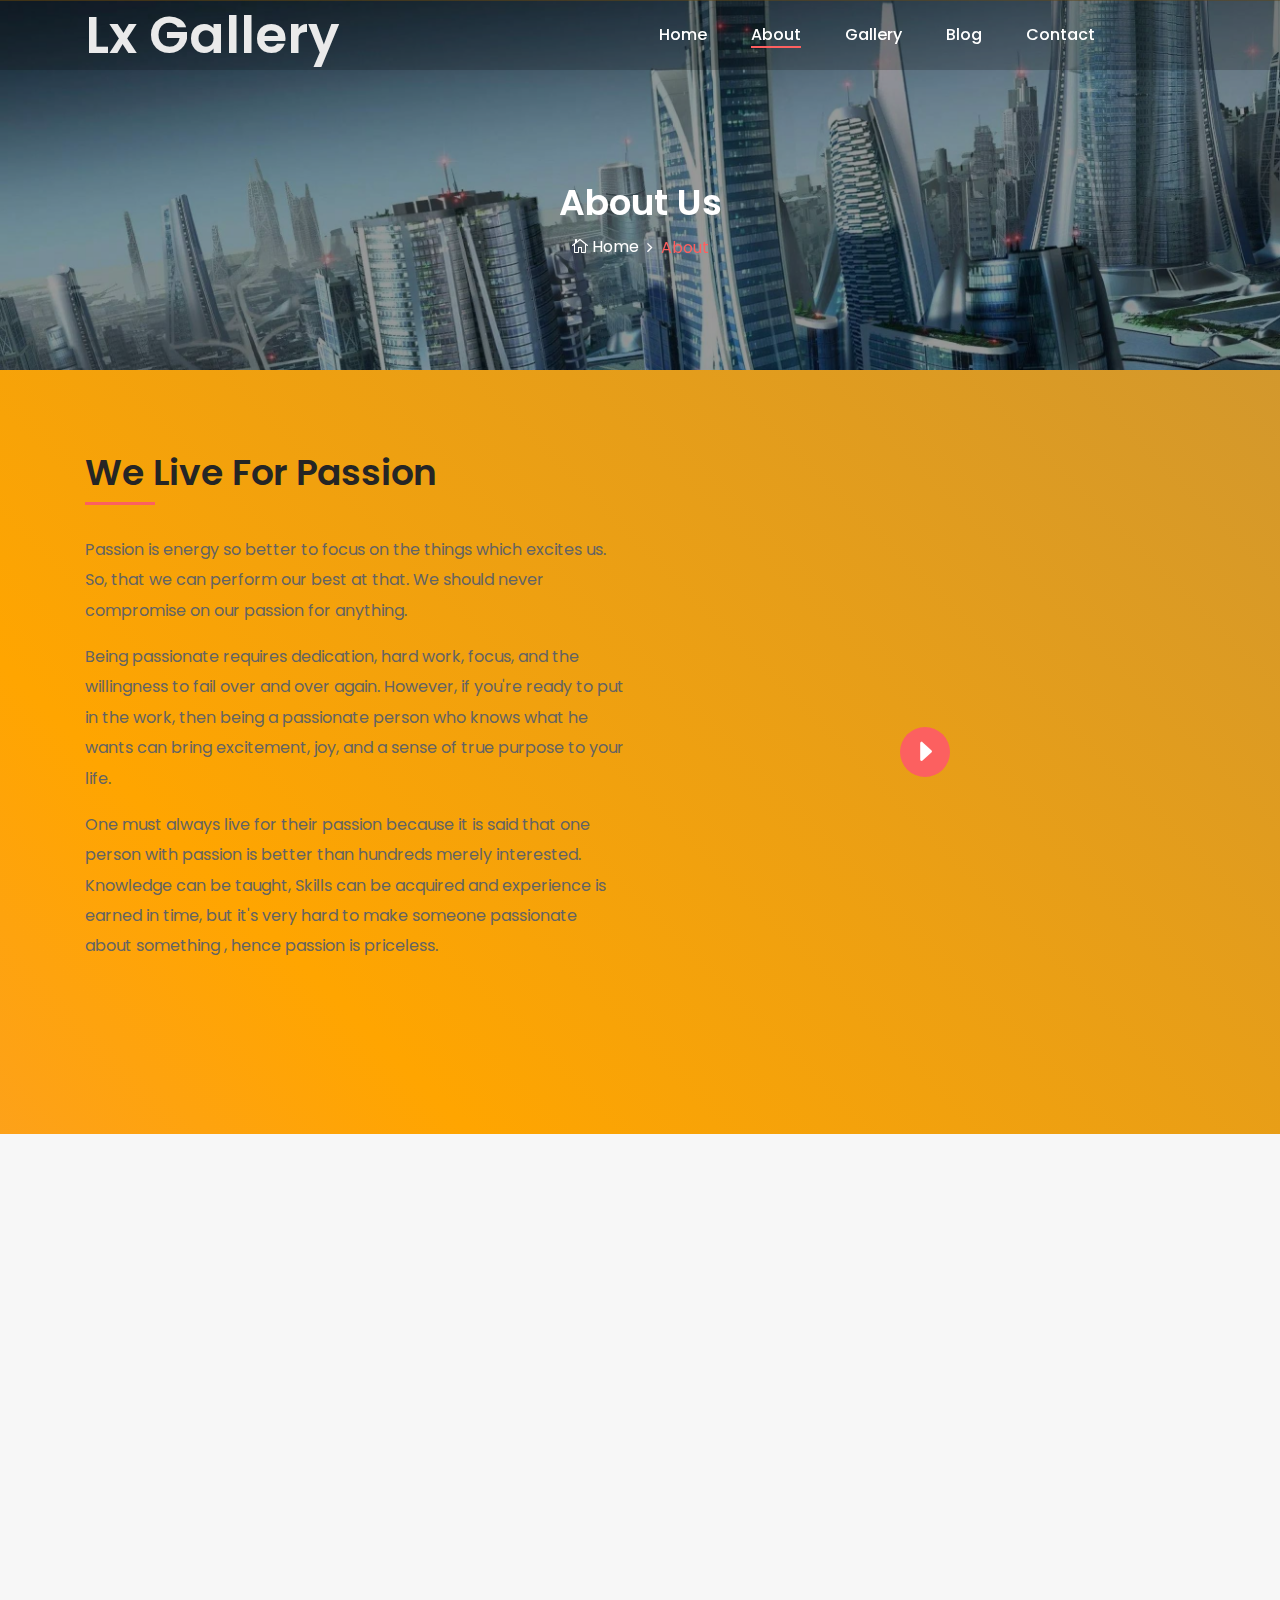
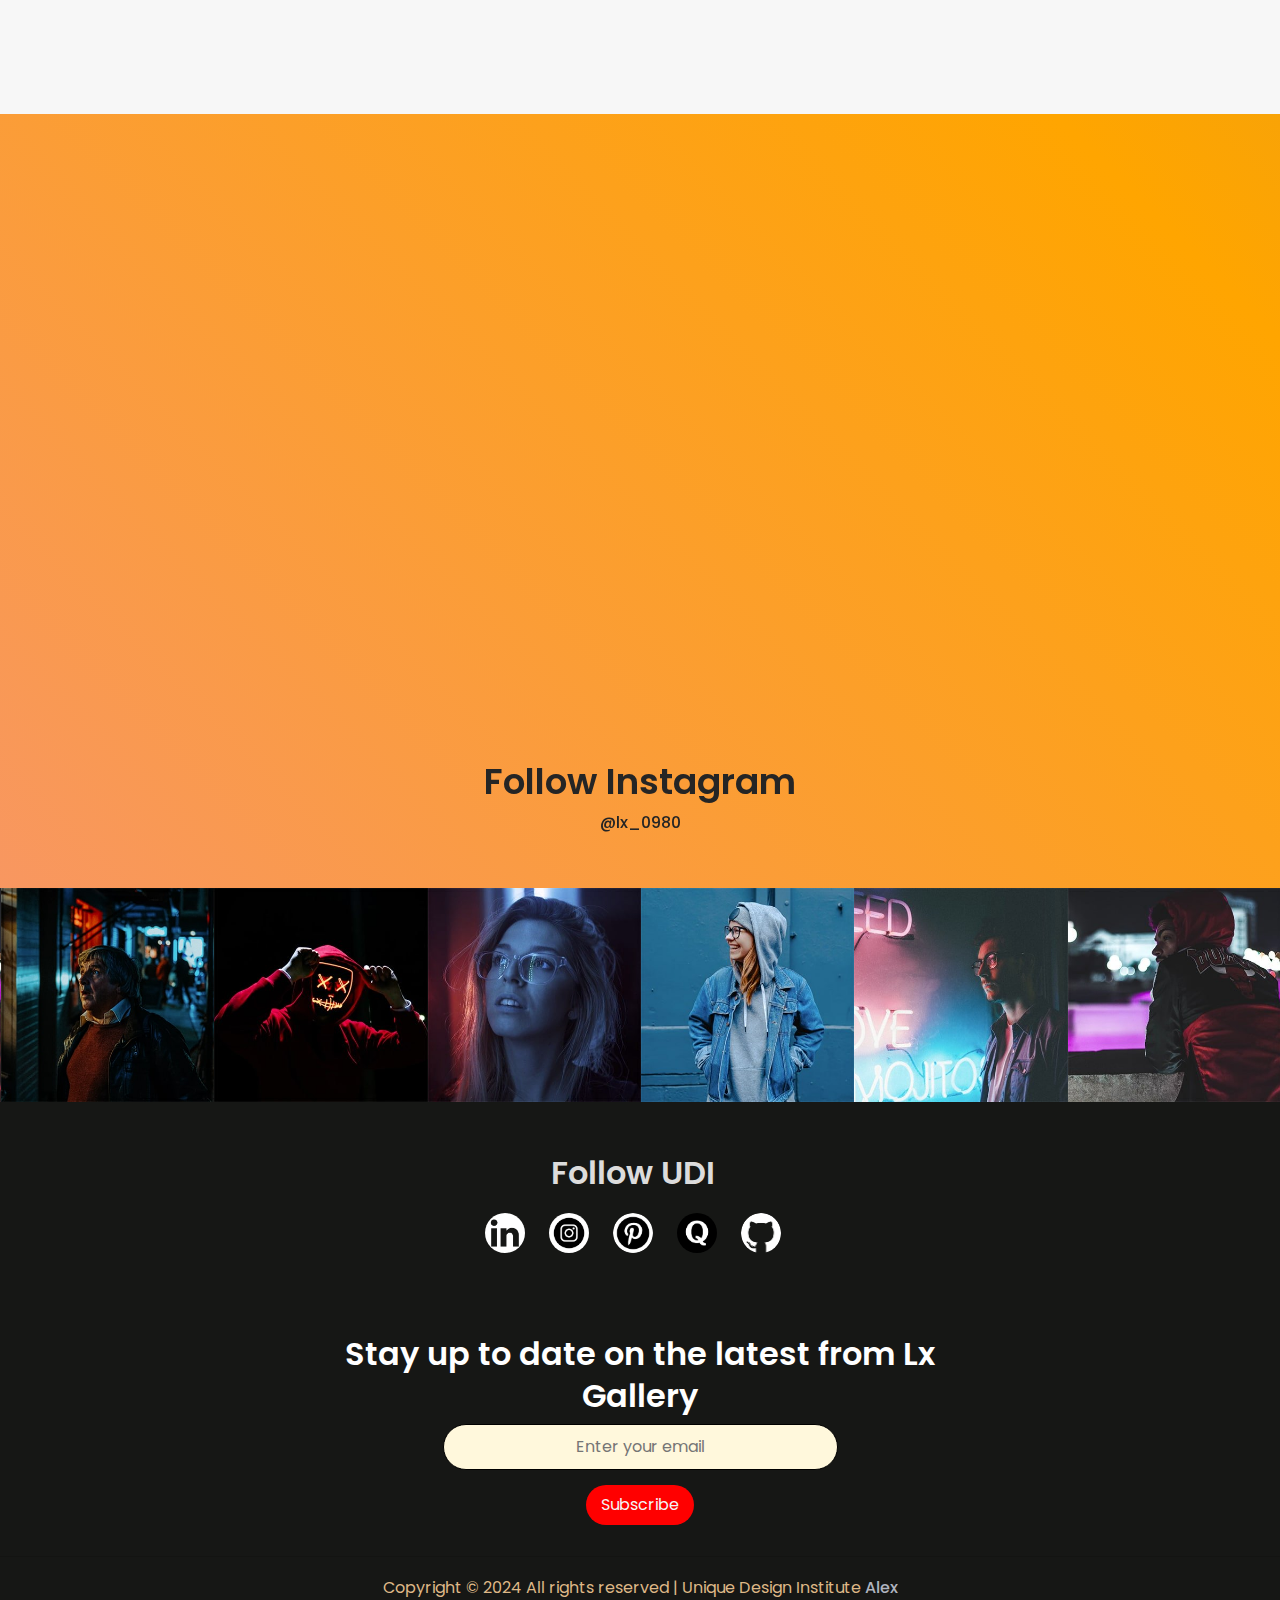
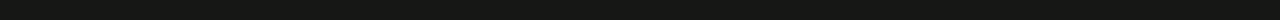
==== commit 1df90955: "initial changes" ====
--- a/about.html
+++ b/about.html
@@ -391,7 +391,7 @@
         <div class="wrapper">
             <div class="containerUp">
                 <div class="social-info">
-                    <h2>Follow Lx GALLERY</h2>
+                    <h2>Follow UDI </h2>
                     <div class="icons">
 
                         <a href="https://www.linkedin.com/in/lx-rn-1310b0256" target="_blank"><img
@@ -418,7 +418,7 @@
             <hr>
             <div class="containerDown">
                 <div class="last">
-                    <p>Copyright © 2023 All rights reserved | Made with <span class="heart">❤</span> by <a href="#"
+                    <p>Copyright © 2024 All rights reserved | Unique Design Institute <a href="#"
                             target="_blank">Alex</a></p>
                 </div>
             </div>
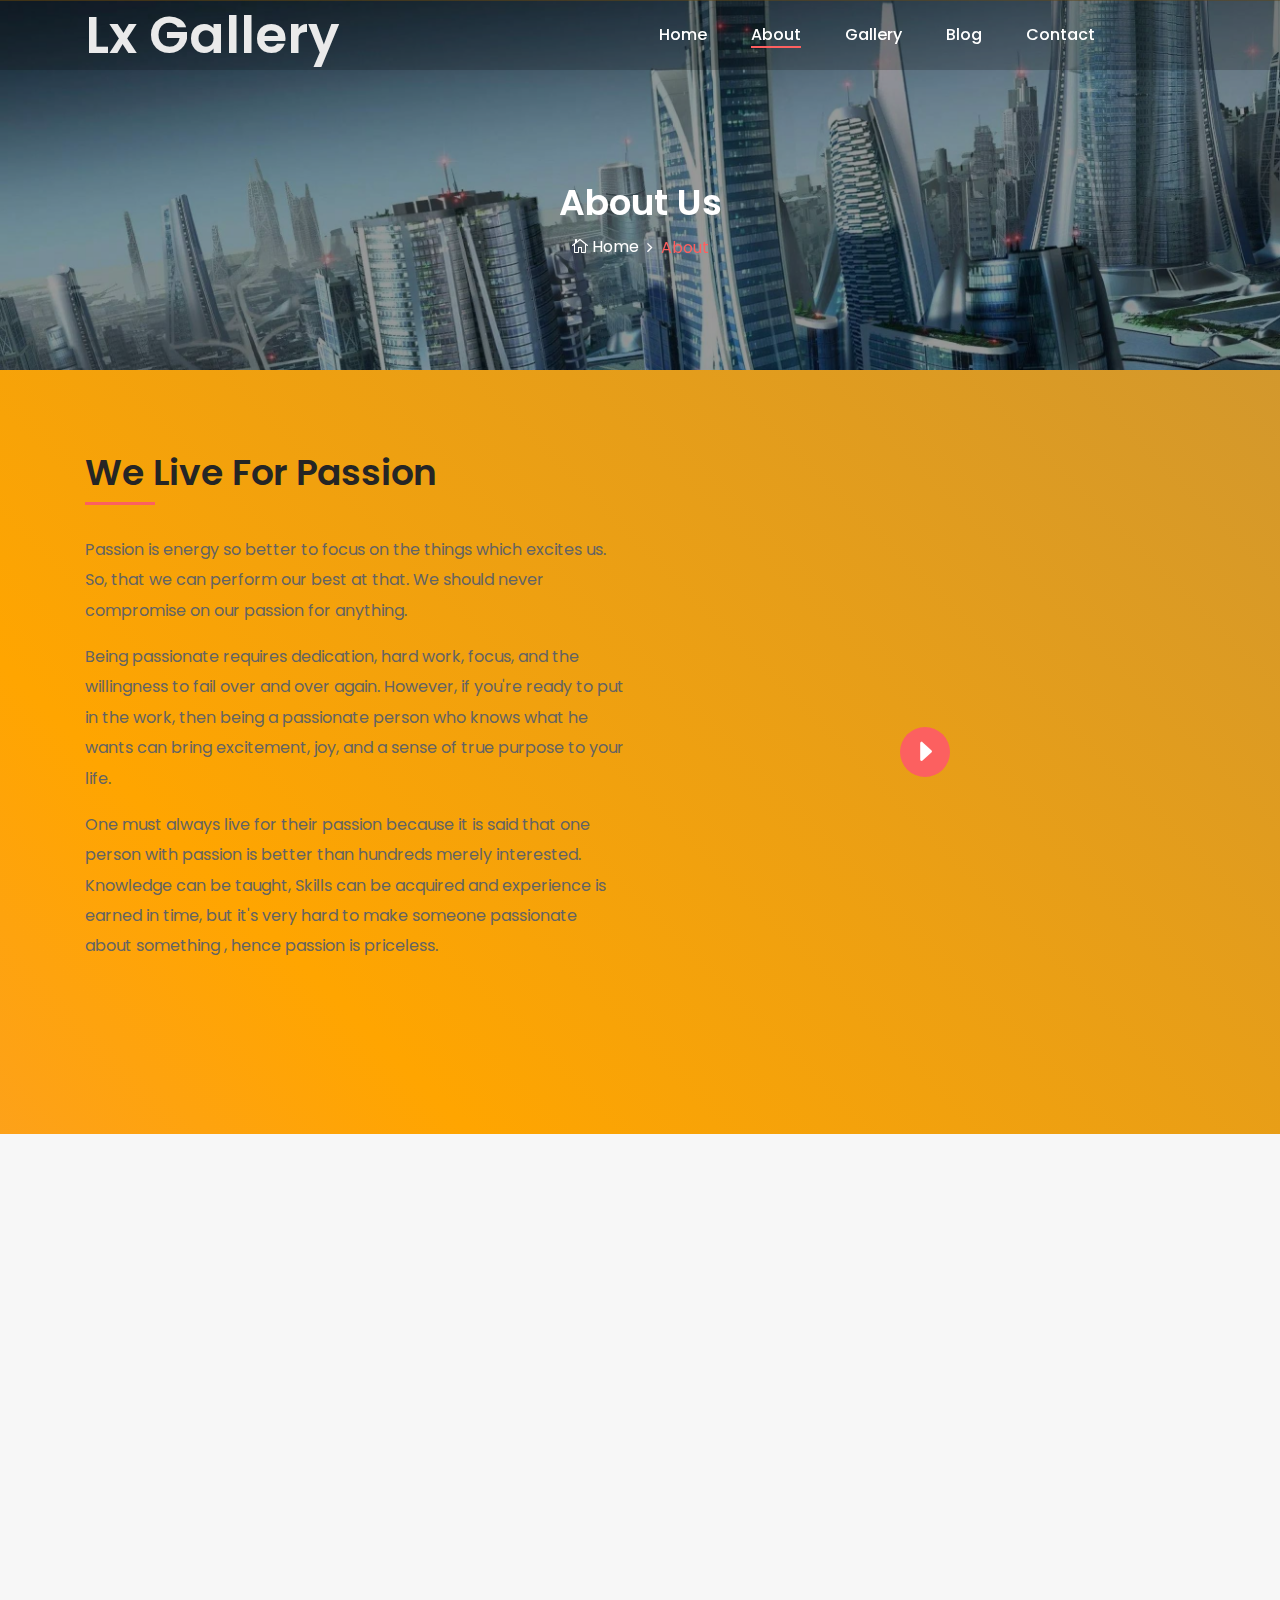
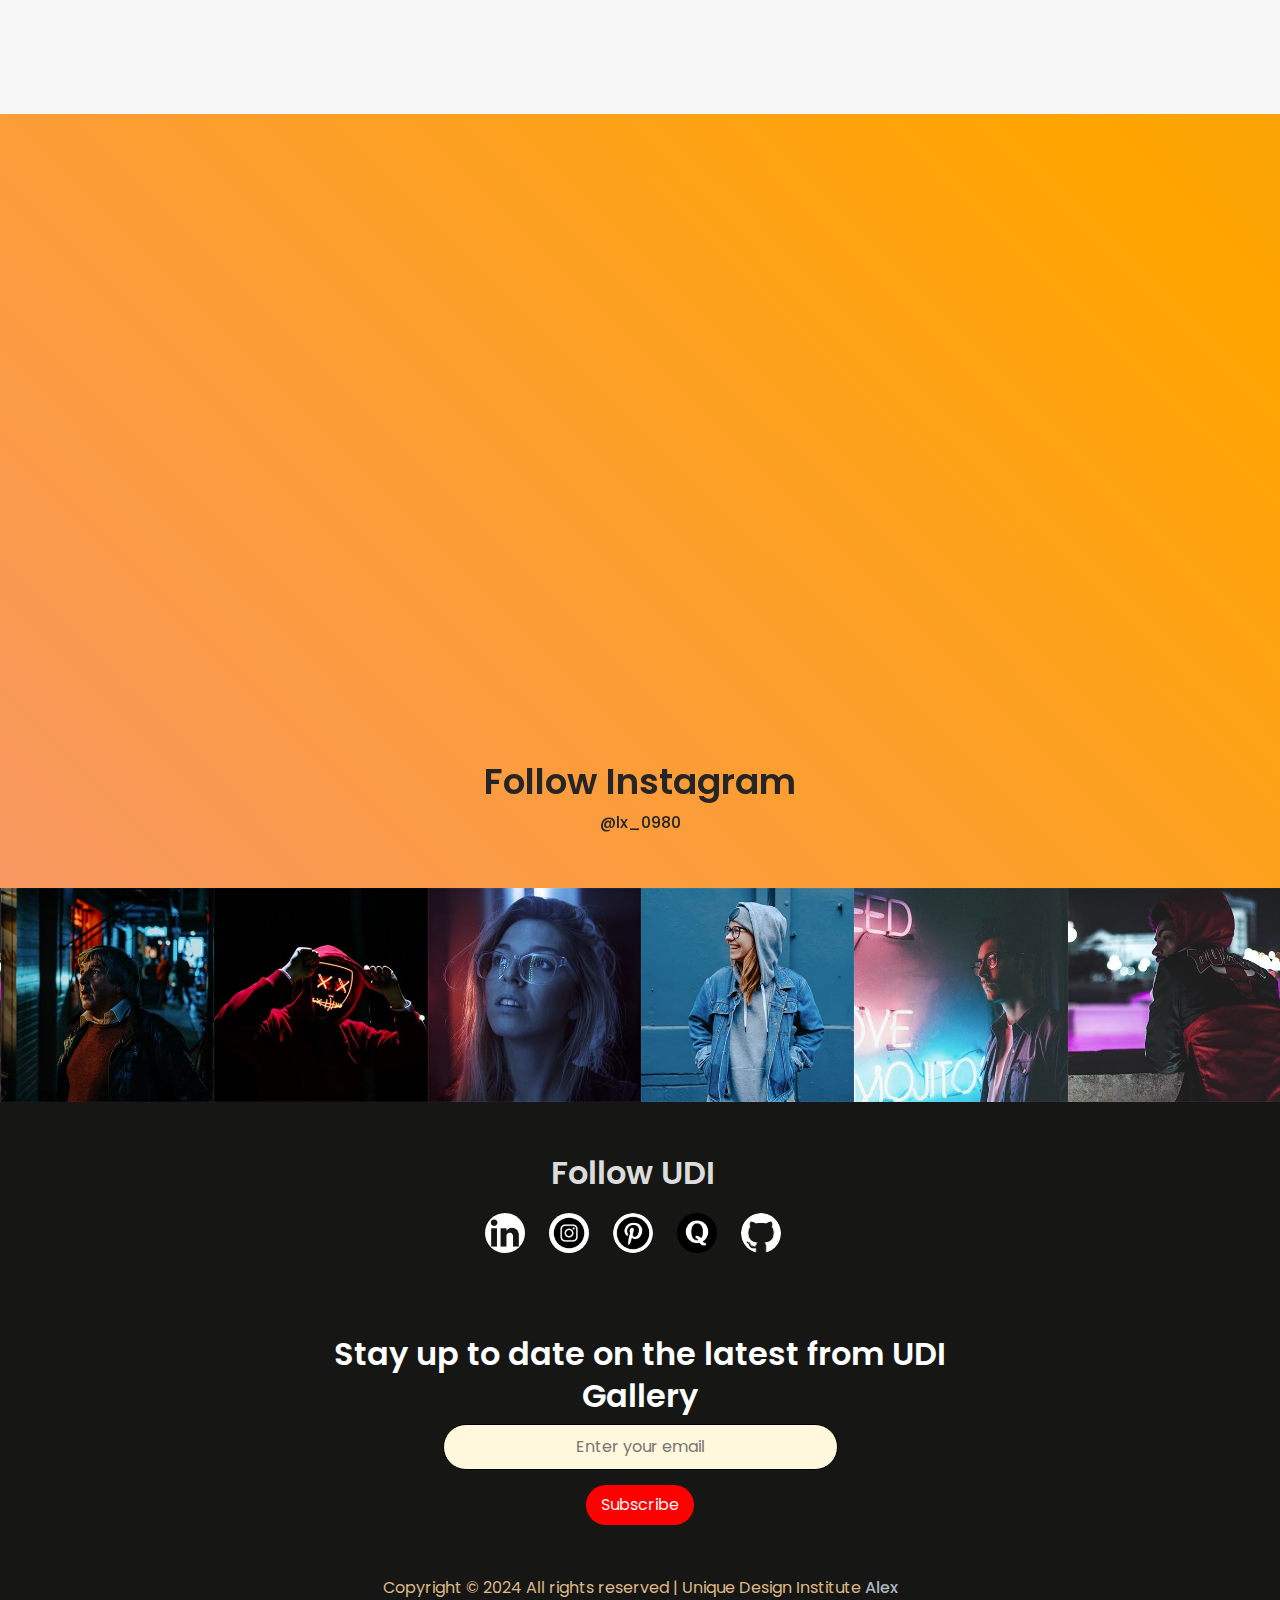
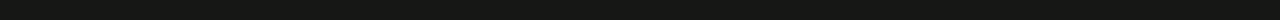
==== commit d63d809c: "rename" ====
--- a/about.html
+++ b/about.html
@@ -408,7 +408,7 @@
                     </div>
                 </div>
                 <div class="connect">
-                    <h2>Stay up to date on the latest from Lx Gallery</h2>
+                    <h2>Stay up to date on the latest from UDI Gallery</h2>
                     <form>
                         <input type="email" placeholder="Enter your email">
                         <button>Subscribe</button>
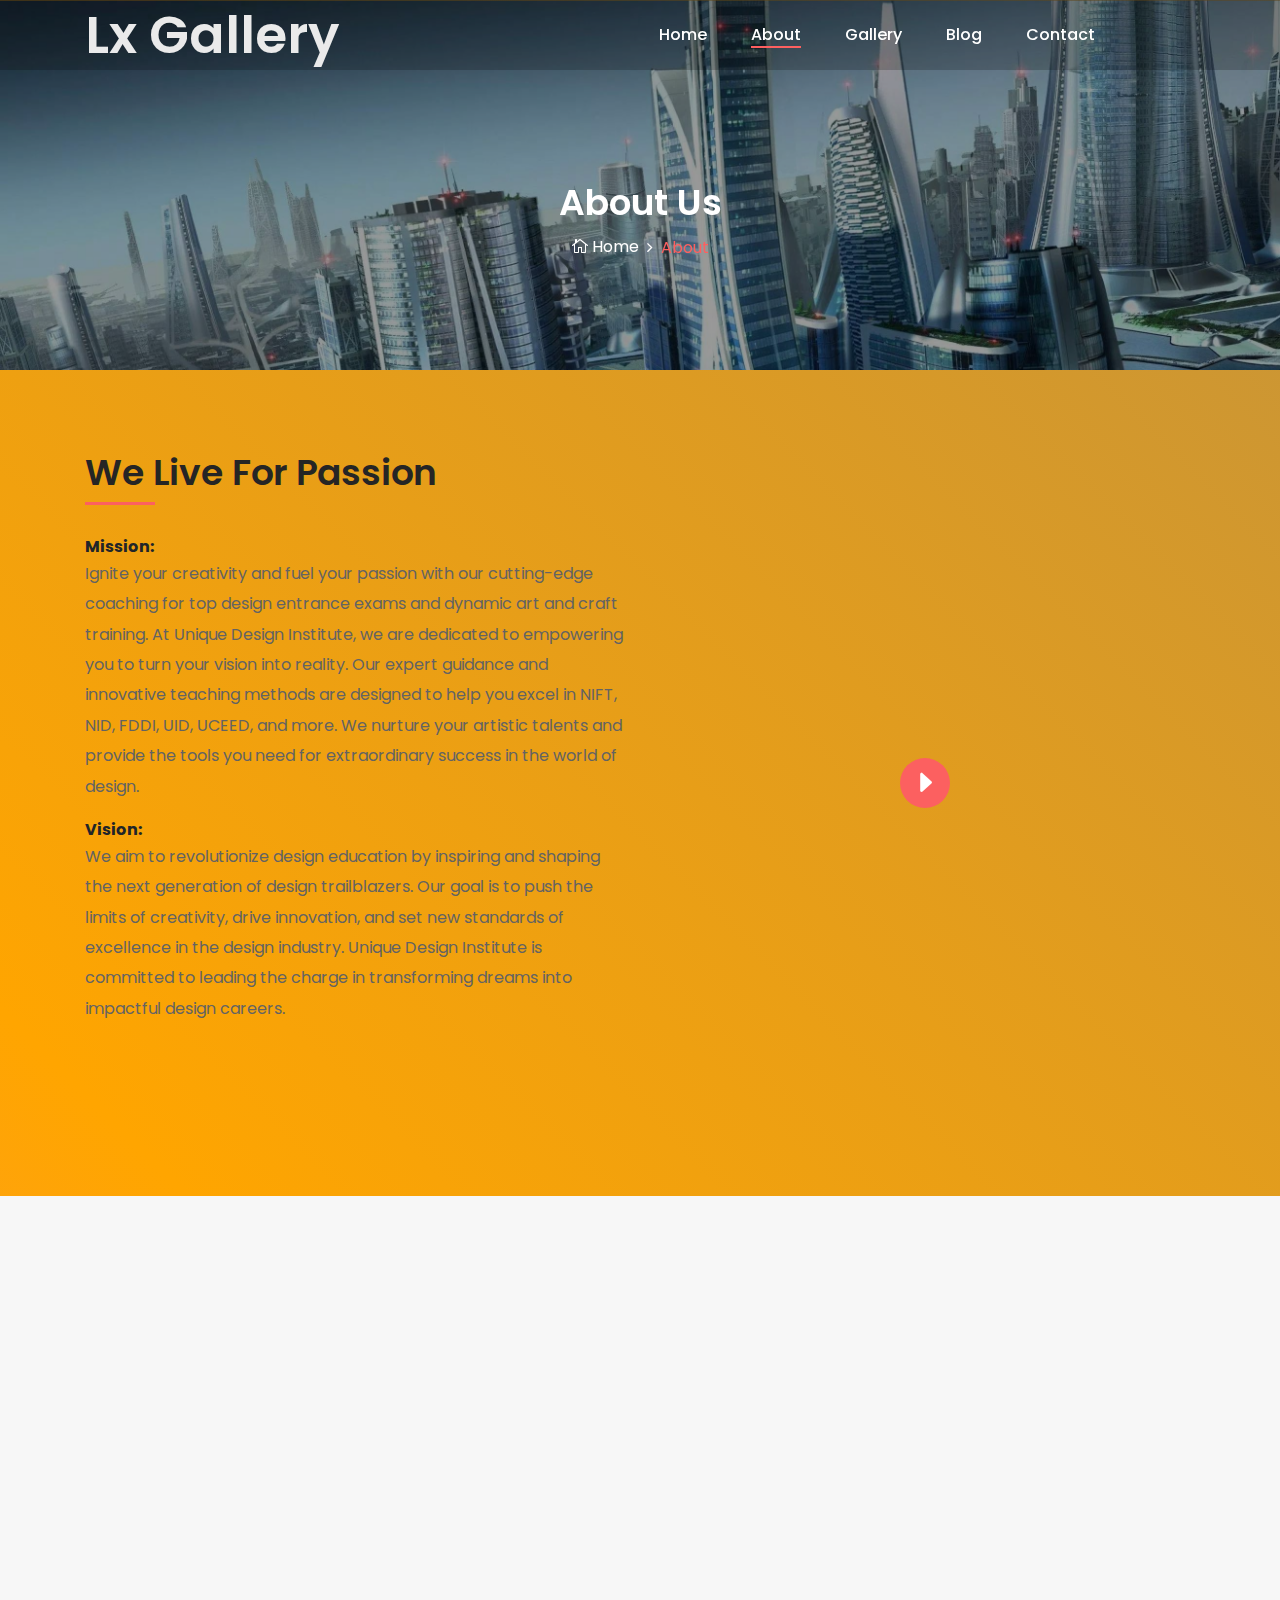
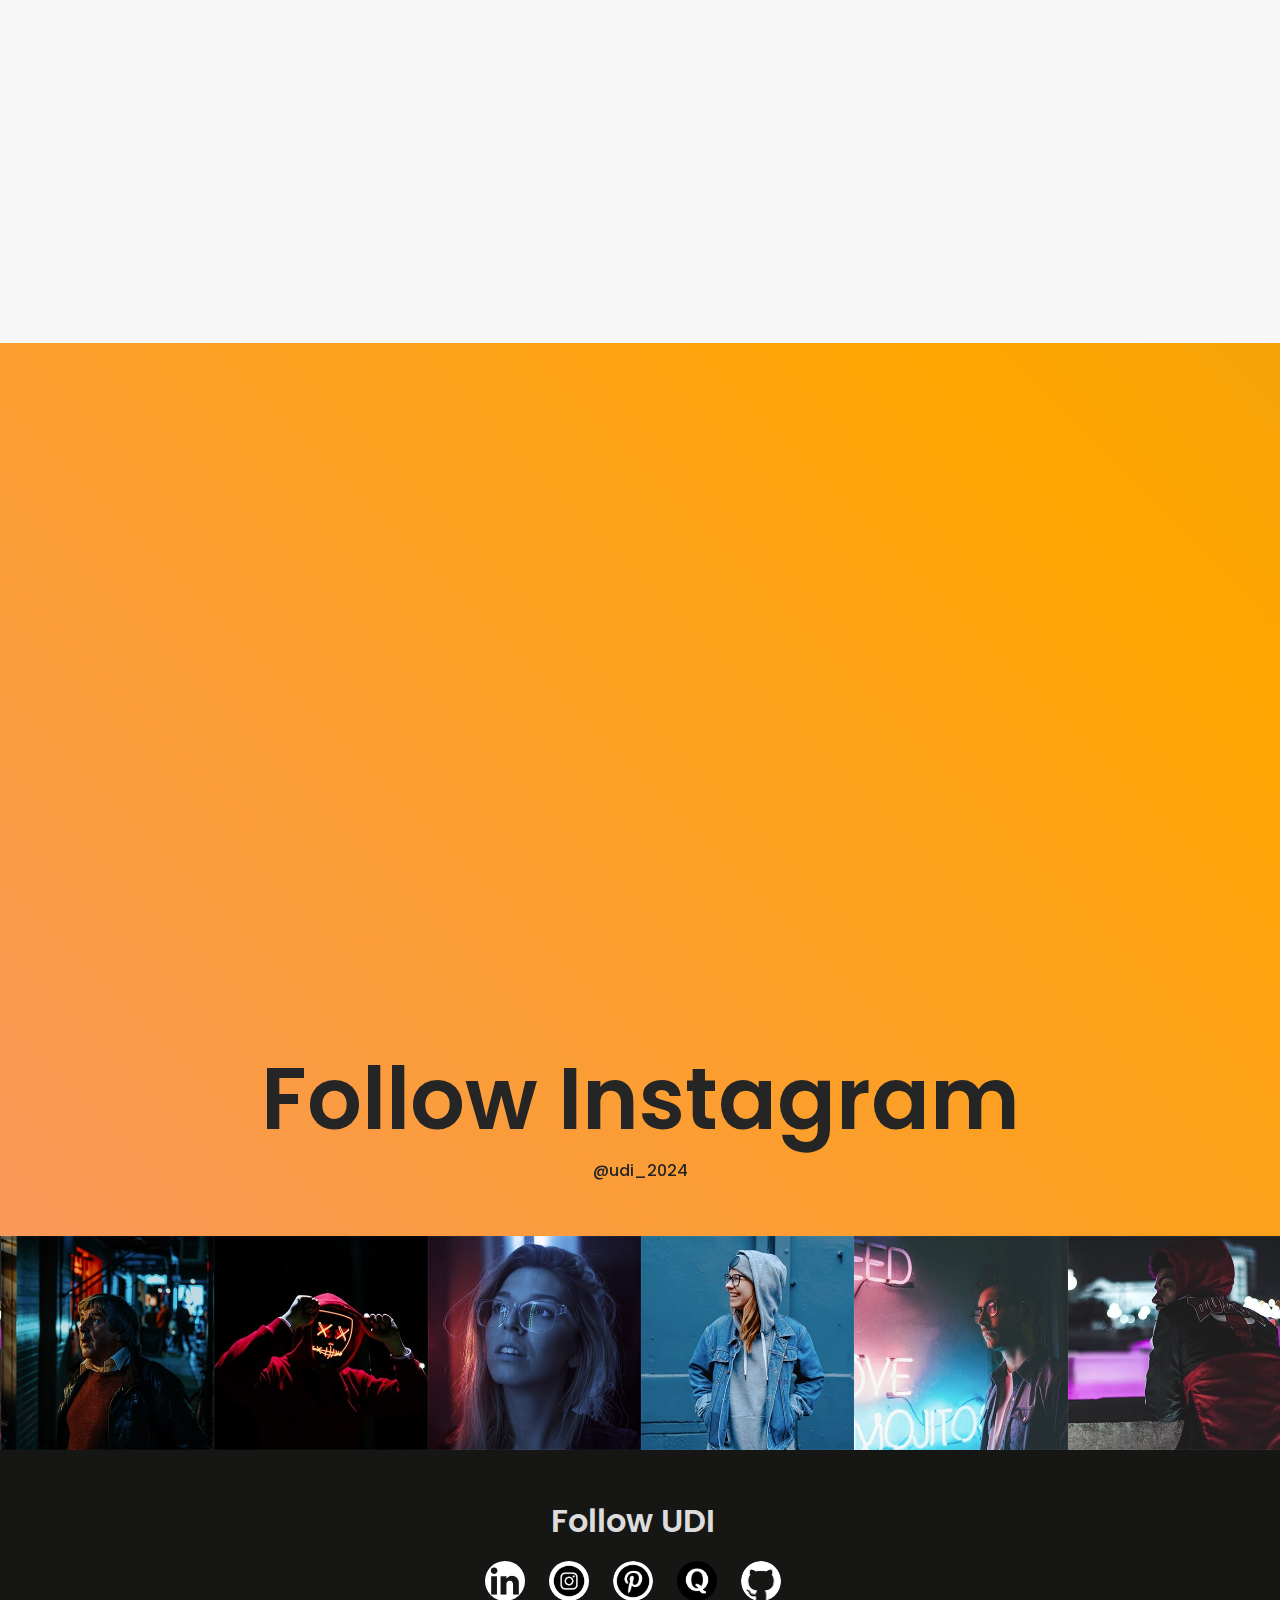
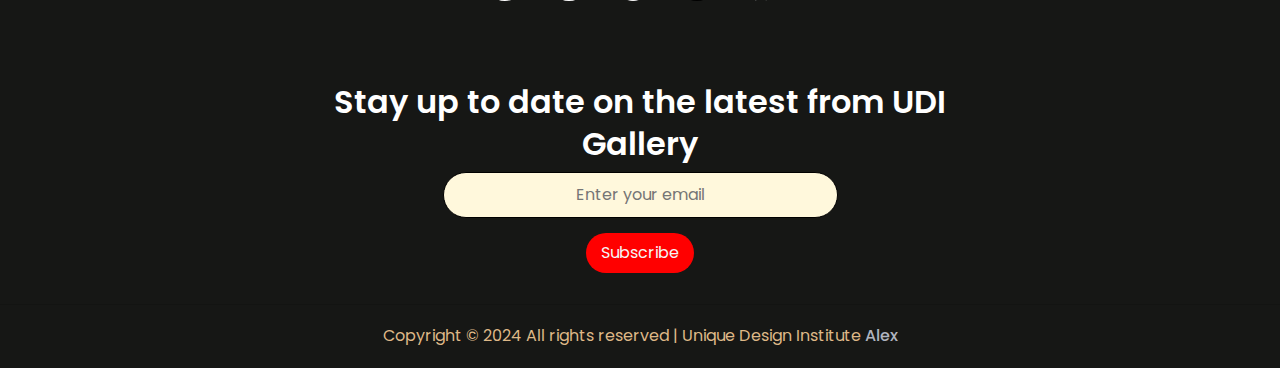
==== commit 0b1afaa0: "tag names" ====
--- a/about.html
+++ b/about.html
@@ -9,7 +9,7 @@
     <meta http-equiv="X-UA-Compatible" content="IE=edge">
     <meta name="viewport" content="width=device-width, initial-scale=1, shrink-to-fit=no">
 
-    <title>Lx Gallery | About</title>
+    <title>UDI Gallery | About</title>
     <link rel="stylesheet" href="https://cdnjs.cloudflare.com/ajax/libs/font-awesome/6.0.0-beta2/css/all.min.css"
         integrity="sha512-YWzhKL2whUzgiheMoBFwW8CKV4qpHQAEuvilg9FAn5VJUDwKZZxkJNuGM4XkWuk94WCrrwslk8yWNGmY1EduTA=="
         crossorigin="anonymous" referrerpolicy="no-referrer" />
@@ -134,21 +134,19 @@
                     <div class="about-us-content mb-80">
                         <h3 class="wow fadeInUp" data-wow-delay="100ms">We Live For Passion</h3>
                         <div class="line wow fadeInUp" data-wow-delay="200ms"></div>
-                        <p class="wow fadeInUp simple-text-color" data-wow-delay="300ms">Passion is energy so better to
-                            focus on the
-                            things which excites us. So, that we can perform our best at that. We should never
-                            compromise on our passion for anything.</p>
-                        <p class="wow fadeInUp simple-text-color" data-wow-delay="250ms">Being passionate requires
-                            dedication, hard work,
-                            focus, and the willingness to fail over and over again. However, if you're ready to put in
-                            the work, then being a passionate person who knows what he wants can bring excitement, joy,
-                            and a sense of true purpose to your life.</p>
-                        <p class="wow fadeInUp simple-text-color" data-wow-delay="400ms">One must always live for their
-                            passion because it
-                            is said that one person with passion is better than hundreds merely interested. Knowledge
-                            can be taught, Skills can be
-                            acquired and experience is earned in time, but it's very hard to make someone passionate
-                            about something , hence passion is priceless.</p>
+                        <strong> Mission:</strong>
+                        <p>Ignite your creativity and fuel your passion with our cutting-edge coaching for top design
+                            entrance exams and dynamic art and craft training. At Unique Design Institute, we are
+                            dedicated to empowering you to turn your vision into reality. Our expert guidance and
+                            innovative teaching methods are designed to help you excel in NIFT, NID, FDDI, UID, UCEED,
+                            and more. We nurture your artistic talents and provide the tools you need for extraordinary
+                            success in the world of design.</p>
+
+                        <strong>Vision:</strong>
+                        <p>We aim to revolutionize design education by inspiring and shaping the next generation of
+                            design trailblazers. Our goal is to push the limits of creativity, drive innovation, and set
+                            new standards of excellence in the design industry. Unique Design Institute is committed to
+                            leading the charge in transforming dreams into impactful design careers.</p>
                         <a class="btn lx-btn btn-2 mt-30 wow fadeInUp" data-wow-delay="300ms"
                             href="contact.html">Contact Us</a>
                     </div>
@@ -183,9 +181,10 @@
                         <div class="chosse-us-icon">
                             <i class="fa fa-film" aria-hidden="true"></i>
                         </div>
-                        <h4>High Quality Images</h4>
-                        <p>Images and photography fascinates everybody but we believe in quality and provide High
-                            quality images which are best to see, to show, to set. </p>
+                        <h4>Expert Online Coaching and Comprehensive Curriculum</h4>
+                        <p>Access top-notch instructors and a detailed, interactive curriculum from home. Our online
+                            coaching prepares you thoroughly for design entrance exams like NIFT, NID, FDDI, UID, and
+                            UCEED with personalized instruction and targeted support. </p>
                     </div>
                 </div>
 
@@ -194,9 +193,10 @@
                         <div class="chosse-us-icon">
                             <i class="fa fa-pencil" aria-hidden="true"></i>
                         </div>
-                        <h4>Abundant Experience</h4>
-                        <p>Experiences makes a man perfect at everything. With a sufficient abundant experienced
-                            phtographers we provide you the best images.</p>
+                        <h4>Innovative Digital Tools and Resources</h4>
+                        <p>Leverage advanced digital tools, virtual studios, and a rich library of online materials. Our
+                            platform offers flexibility for practice and creation anytime, anywhere, enhancing your
+                            learning experience.</p>
                     </div>
                 </div>
 
@@ -205,9 +205,10 @@
                         <div class="chosse-us-icon">
                             <i class="fa fa-camera" aria-hidden="true"></i>
                         </div>
-                        <h4>Modern Equipments</h4>
-                        <p>With modern and updated equipments we are able to capture every moment in an attractive
-                            manner. We use latest equipments.</p>
+                        <h4>Flexible Learning and Personalized Support</h4>
+                        <p>Enjoy the flexibility of balancing your studies with other commitments. Our online format
+                            includes virtual consultations, feedback sessions, and small group classes, providing
+                            tailored support to help you achieve your design goals.</p>
                     </div>
                 </div>
             </div>
@@ -316,7 +317,7 @@
                 <div class="col-12">
                     <div class="section-heading text-center">
                         <h2>Follow Instagram</h2>
-                        <p><a href="https://www.instagram.com/lx_0980/">@lx_0980</a></p>
+                        <p><a href="https://www.instagram.com/udi_2024/">@udi_2024</a></p>
                     </div>
                 </div>
             </div>
@@ -329,7 +330,7 @@
                 <div class="instagram-hover-content text-center d-flex align-items-center justify-content-center">
                     <a href="#" style="font-size: 18px;">
                         <i class="fa fa-instagram" aria-hidden="true"></i>
-                        <span>Lx_0980</span>
+                        <span>udi_2024</span>
                     </a>
                 </div>
             </div>
@@ -339,7 +340,7 @@
                 <div class="instagram-hover-content text-center d-flex align-items-center justify-content-center">
                     <a href="#" style="font-size: 18px;">
                         <i class="fa fa-instagram" aria-hidden="true"></i>
-                        <span>Lx_0980</span>
+                        <span>udi_2024</span>
                     </a>
                 </div>
             </div>
@@ -349,7 +350,7 @@
                 <div class="instagram-hover-content text-center d-flex align-items-center justify-content-center">
                     <a href="#" style="font-size: 18px;">
                         <i class="fa fa-instagram" aria-hidden="true"></i>
-                        <span>Lx_0980</span>
+                        <span>udi_2024</span>
                     </a>
                 </div>
             </div>
@@ -359,7 +360,7 @@
                 <div class="instagram-hover-content text-center d-flex align-items-center justify-content-center">
                     <a href="#" style="font-size: 18px;">
                         <i class="fa fa-instagram" aria-hidden="true"></i>
-                        <span>Lx_0980</span>
+                        <span>udi_2024</span>
                     </a>
                 </div>
             </div>
@@ -369,7 +370,7 @@
                 <div class="instagram-hover-content text-center d-flex align-items-center justify-content-center">
                     <a href="#" style="font-size: 18px;">
                         <i class="fa fa-instagram" aria-hidden="true"></i>
-                        <span>Lx_0980</span>
+                        <span>udi_2024</span>
                     </a>
                 </div>
             </div>
@@ -379,7 +380,7 @@
                 <div class="instagram-hover-content text-center d-flex align-items-center justify-content-center">
                     <a href="#" style="font-size: 18px;">
                         <i class="fa fa-instagram" aria-hidden="true"></i>
-                        <span>Lx_0980</span>
+                        <span>udi_2024</span>
                     </a>
                 </div>
             </div>
@@ -396,14 +397,13 @@
 
                         <a href="https://www.linkedin.com/in/lx-rn-1310b0256" target="_blank"><img
                                 src="./img/footer-icons/pinpng.com-linkedin-png-533635.png"></a>
-                        <a href="https://www.instagram.com/lx_0980" target="_blank"><img
+                        <a href="https://www.instagram.com/udi_2024" target="_blank"><img
                                 src="./img/footer-icons/insta.jpg"></a>
-                         <a href="https://in.pinterest.com/Lx0980/" target="_blank"><img
+                        <a href="https://in.pinterest.com/Lx0980/" target="_blank"><img
                                 src="./img/footer-icons/pinterest-new.png"></a>
                         <a href="https://www.quora.com/profile/Lx0980" target="_blank"><img
                                 src="./img/footer-icons/quora.png"></a>
-                        <a href="https://github.com/0AIB" target="_blank"><img
-                                src="./img/footer-icons/gtihub.png"></a>
+                        <a href="https://github.com/0AIB" target="_blank"><img src="./img/footer-icons/gtihub.png"></a>
 
                     </div>
                 </div>
@@ -460,4 +460,4 @@
 
 <!-- Mirrored from preview.colorlib.com/theme/lx/about.html by HTTrack Website Copier/3.x [XR&CO'2014], Mon, 04 Oct 2021 17:30:38 GMT -->
 
-</html>
+</html>--- a/A.style.css.pagespeed.cf.0VivtDGN1d.css
+++ b/A.style.css.pagespeed.cf.0VivtDGN1d.css
@@ -391,7 +391,7 @@
 }
 
 .section-heading h2 {
-  font-size: 36px;
+  font-size: 86px;
   text-transform: capitalize;
   margin-bottom: 5px;
   display: block;
@@ -400,7 +400,7 @@
 
 @media only screen and (max-width:767px) {
   .section-heading h2 {
-    font-size: 24px
+    font-size: 84px
   }
 }
 
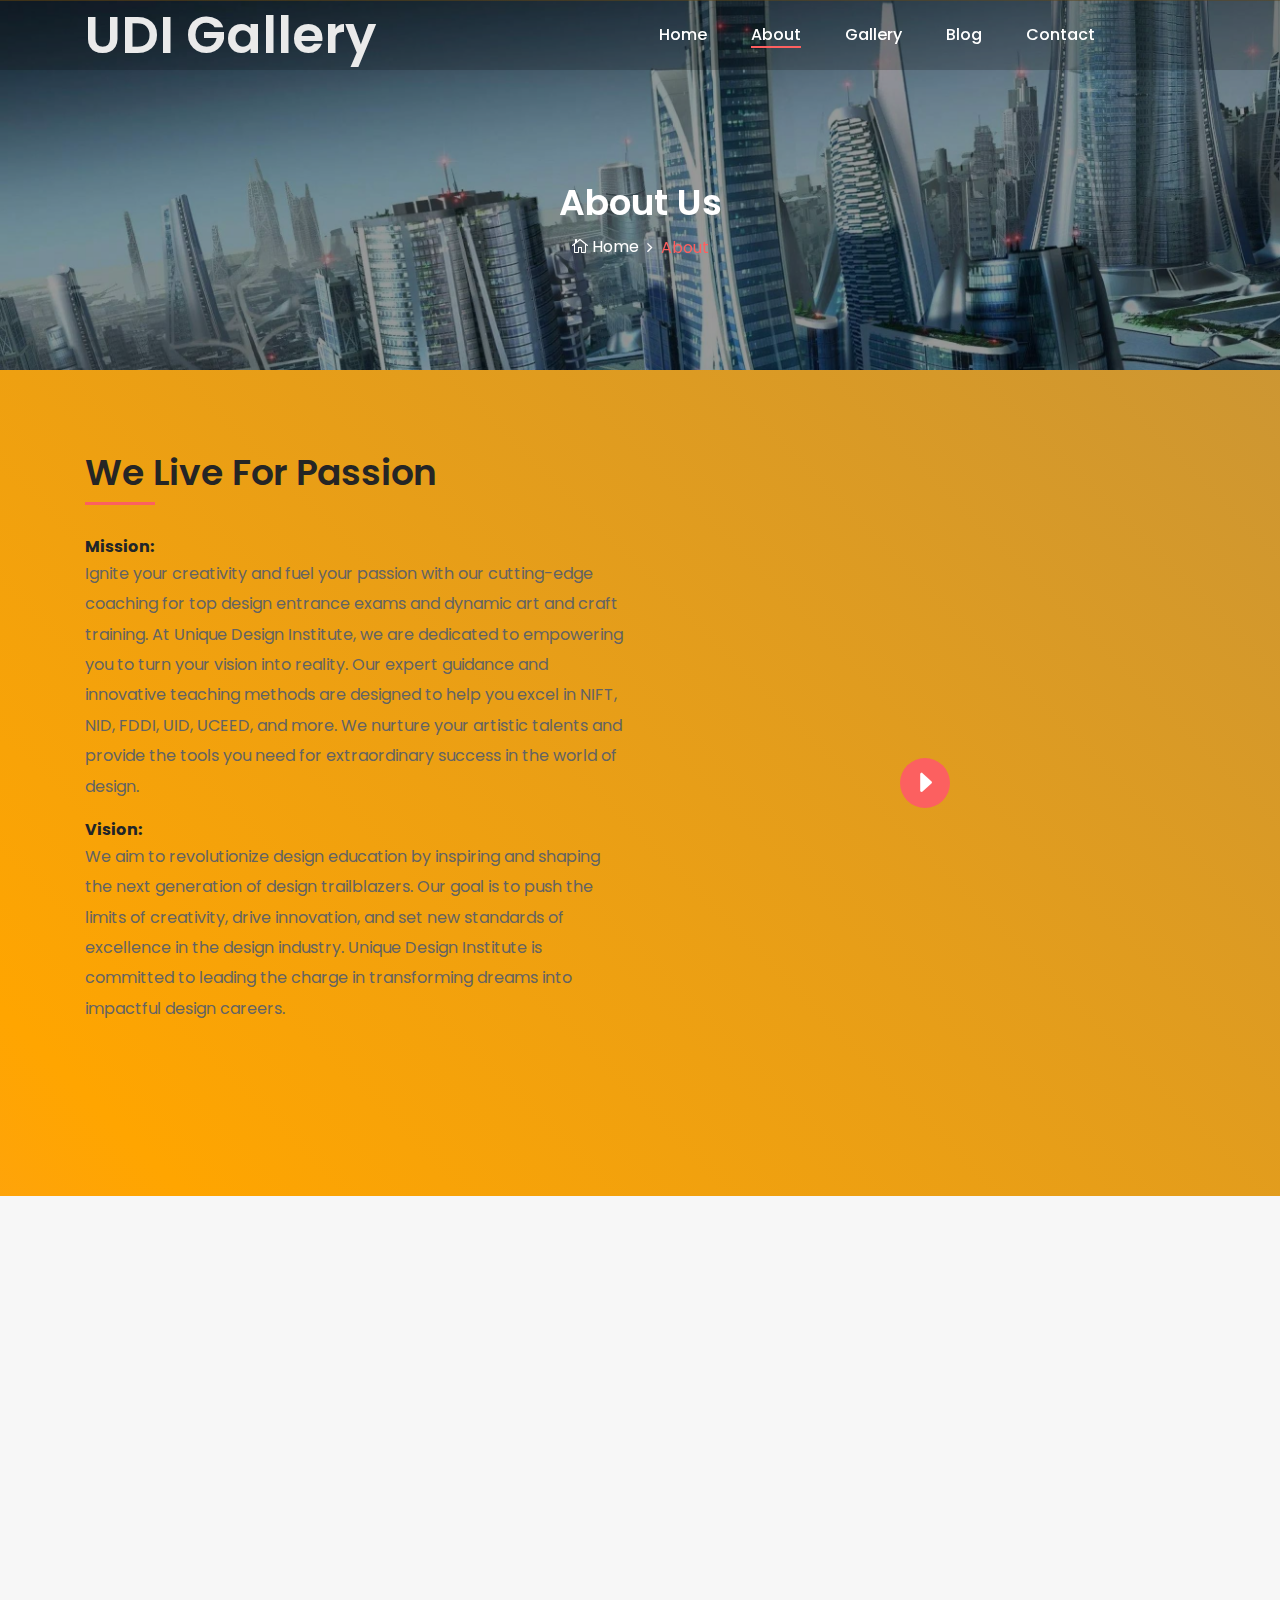
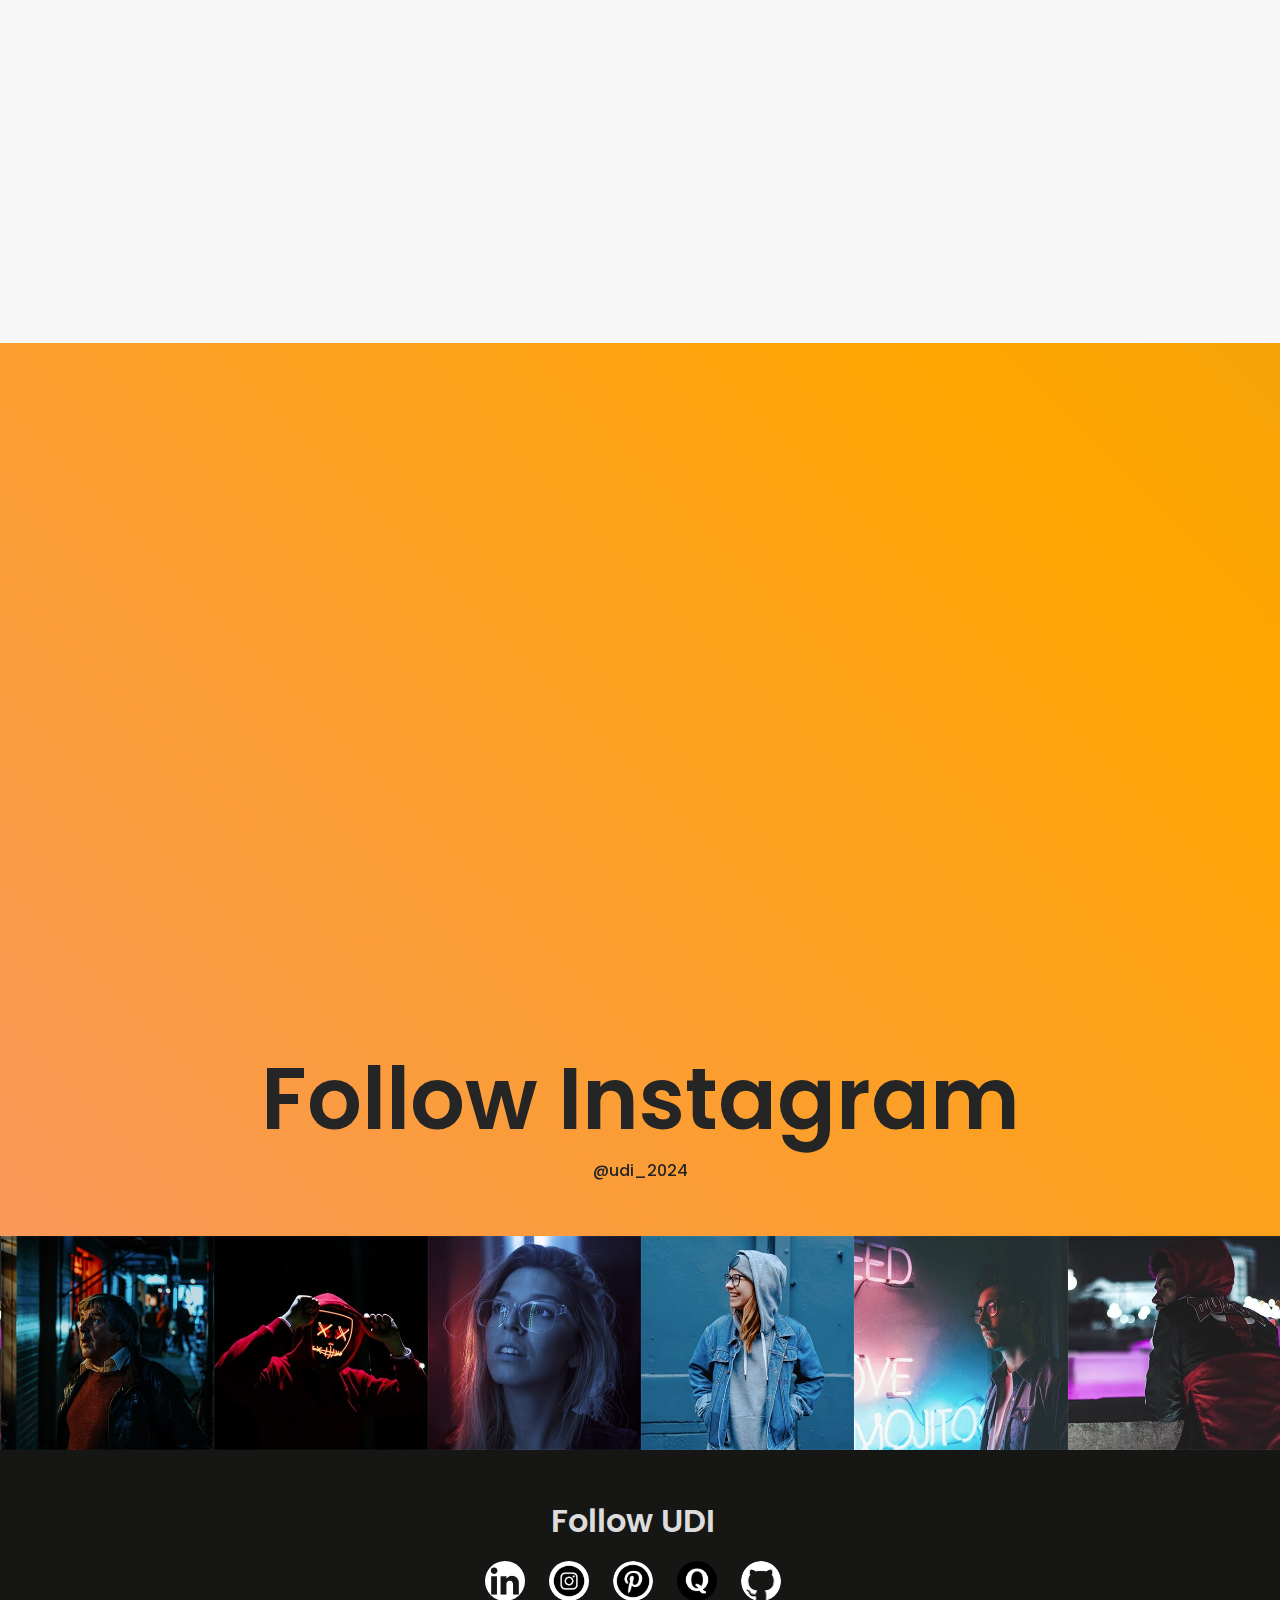
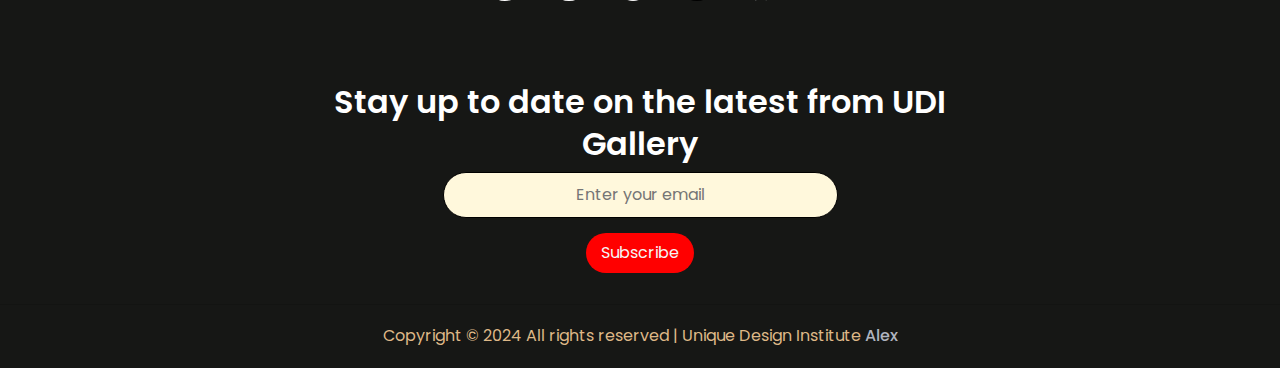
==== commit 2f885c13: "call" ====
--- a/about.html
+++ b/about.html
@@ -73,7 +73,7 @@
                     <nav class="classy-navbar justify-content-between" id="lxNav">
 
                         <a class="nav-brand" href="index.html">
-                            <h1>Lx Gallery</h1>
+                            <h1>UDI Gallery</h1>
                         </a>
 
                         <div class="classy-navbar-toggler">
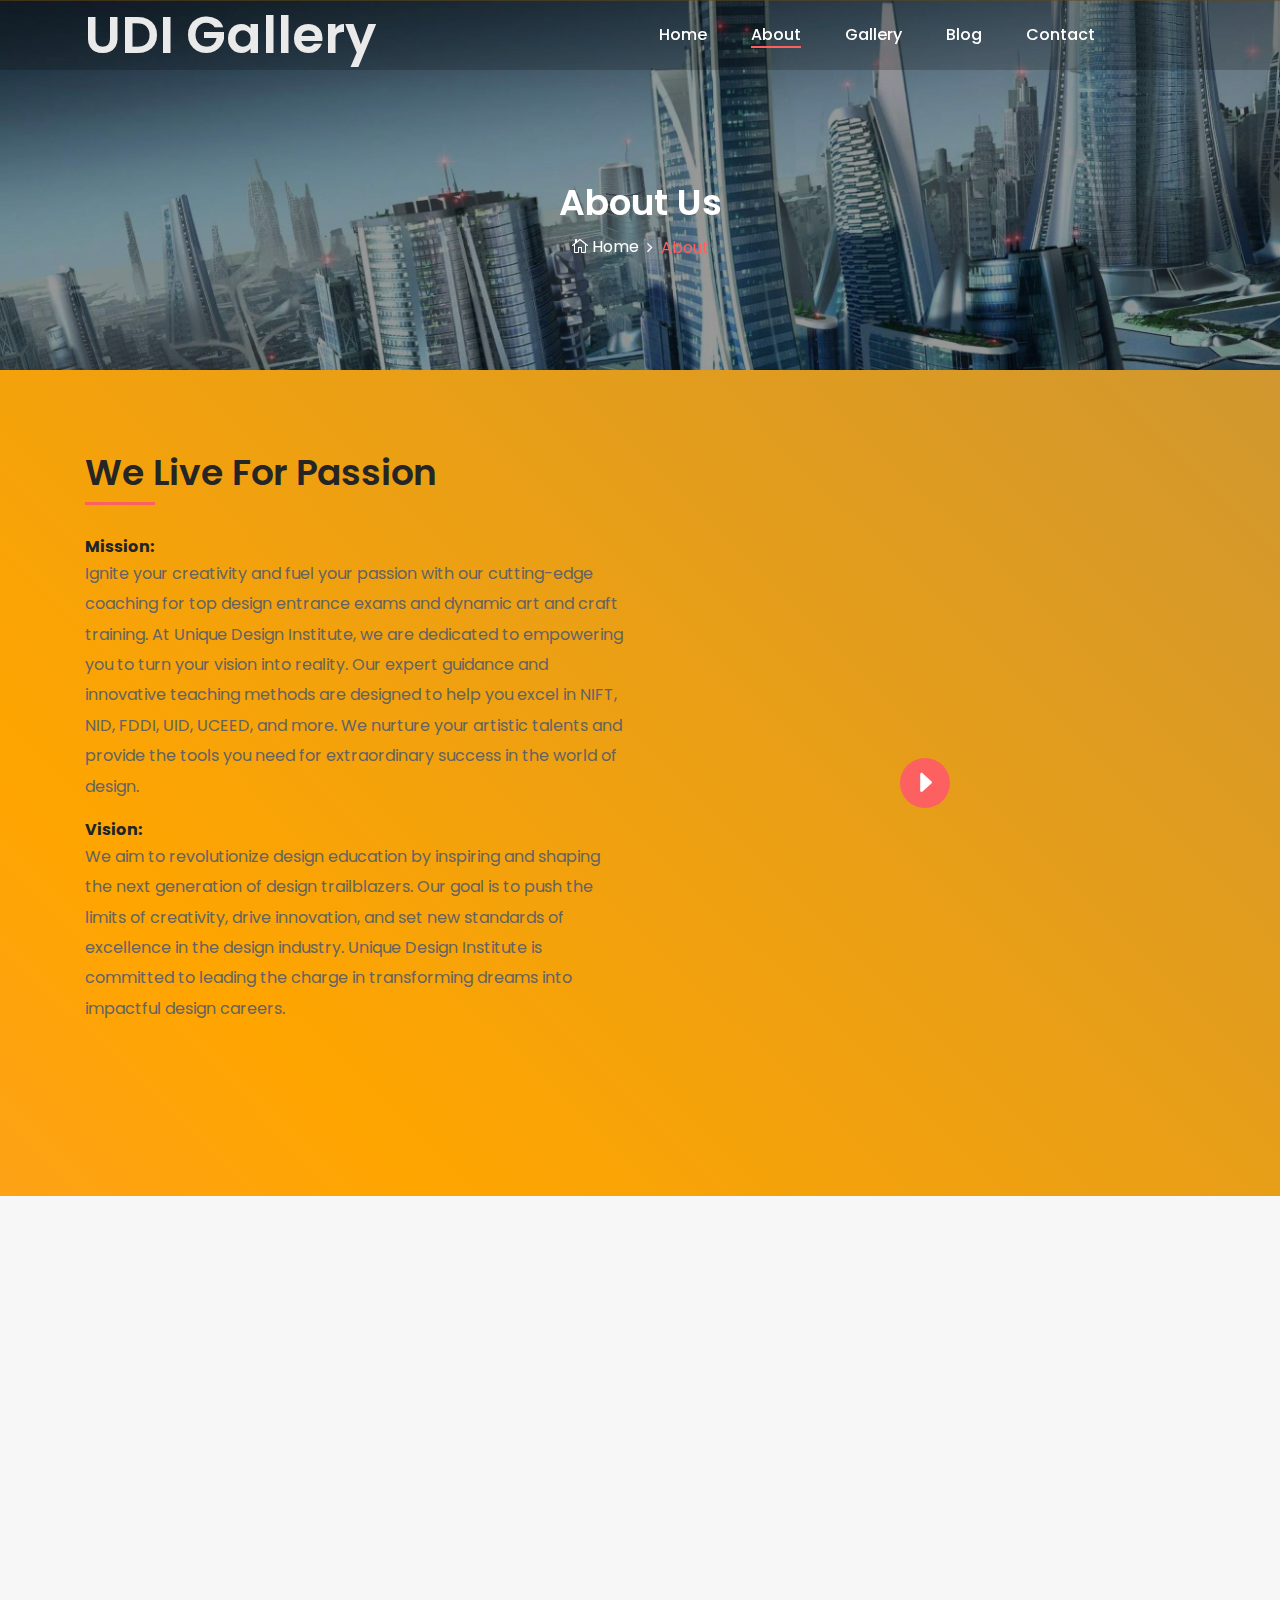
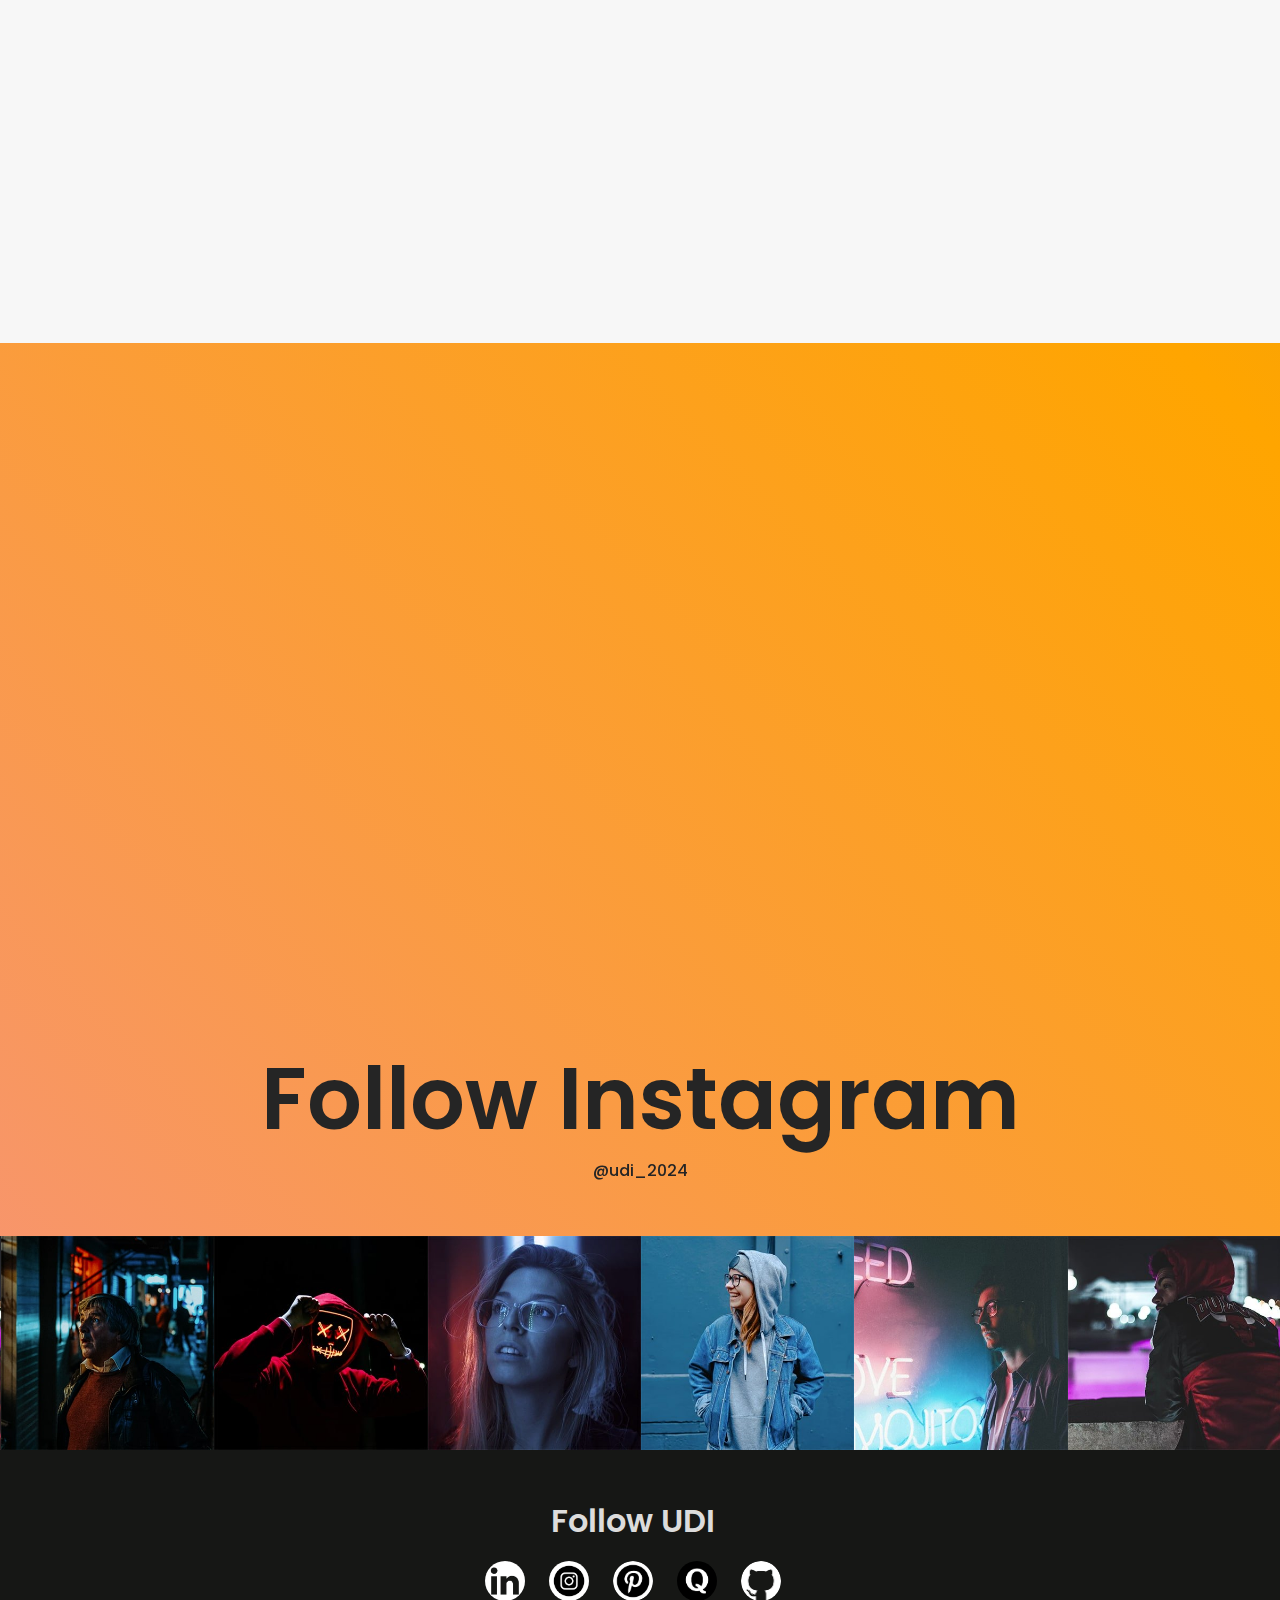
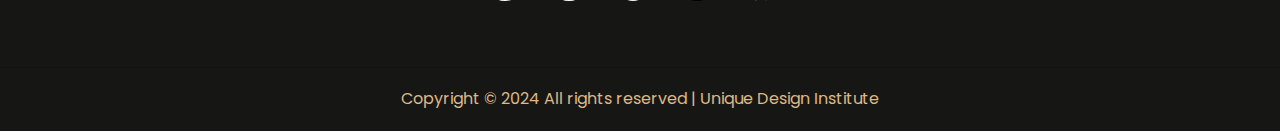
==== commit c25609ab: "Footer" ====
--- a/about.html
+++ b/about.html
@@ -408,18 +408,18 @@
                     </div>
                 </div>
                 <div class="connect">
-                    <h2>Stay up to date on the latest from UDI Gallery</h2>
-                    <form>
+                    <!-- <h2>Stay up to date on the latest from UDI Gallery</h2> -->
+                    <!-- <form>
                         <input type="email" placeholder="Enter your email">
                         <button>Subscribe</button>
-                    </form>
+                    </form> -->
                 </div>
             </div>
             <hr>
             <div class="containerDown">
                 <div class="last">
                     <p>Copyright © 2024 All rights reserved | Unique Design Institute <a href="#"
-                            target="_blank">Alex</a></p>
+                            target="_blank"></a></p>
                 </div>
             </div>
         </div>
